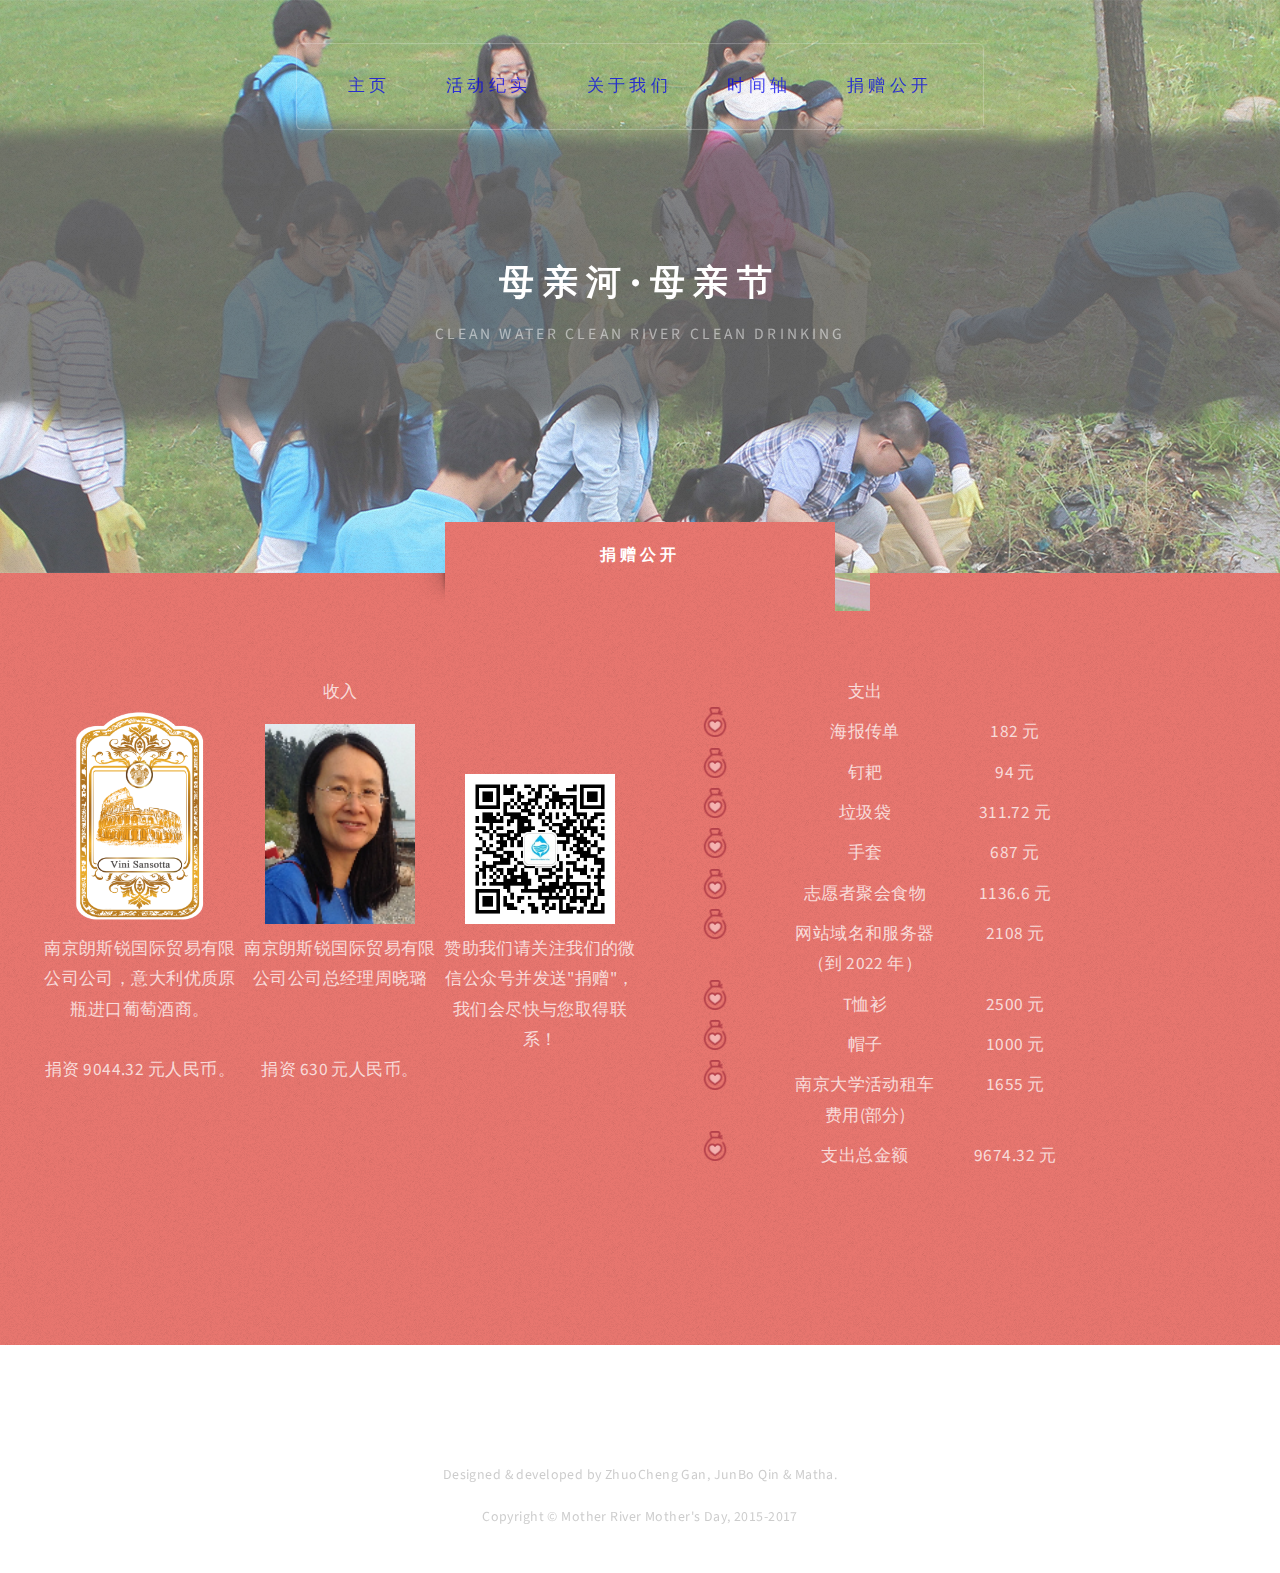
==== mrmd-web/mrmd-web/index.html @ 0742b8af "init" ====
<!DOCTYPE HTML>
<!--
	Escape Velocity 2.0 by HTML5 UP
	html5up.net | @n33co
	Free for personal and commercial use under the CCA 3.0 license (html5up.net/license)
-->
<html>
	<head>
		<title>母亲河·母亲节</title>
		<link href="img/css/logo.png" rel="icon" type="image/x-icon"/>
		<meta http-equiv="content-type" content="text/html; charset=utf-8" />
		<meta name="description" content="我们是来自南京高校的志愿者。我们致力于维护和改善周边河流、湖泊、池塘和湿地等的环境，使其美丽且健康地发展。我们计划每年在世界地球日附近（一般是周六），举行以主题为河道清理的公益活动。"/>
		<meta name="keywords" content="母亲河母亲节,长江清理,大学生志愿活动" />
		<link href="http://fonts.googleapis.com/css?family=Source+Sans+Pro:400,400italic,700,900" rel="stylesheet" />
		<!--[if lte IE 8]><script src="js/html5shiv.js"></script><link rel="stylesheet" href="css/ie8.css" /><![endif]-->
		<script src="js/jquery.min.js"></script>
		<script src="js/jquery.dropotron.js"></script>
		<script src="js/config.js"></script>
		<script src="js/skel.min.js"></script>
		<script src="js/skel-panels.min.js"></script>
		<noscript>
			<link rel="stylesheet" href="css/skel-noscript.css" />
			<link rel="stylesheet" href="css/style.css" />
			<link rel="stylesheet" href="css/style-desktop.css" />
		</noscript>
	</head>
	<body class="homepage">

		<!-- Header Wrapper -->
			<div id="header-wrapper" class="wrapper">
				<div class="container">
					<div class="row">
						<div class="12u">
						
							<!-- Header -->
								<div id="header">
									
									<!-- Logo -->
									<div id="logo">

										<h1><a href="#">母亲河·母亲节</a></h1>
										<span class="byline">Clean Water&nbsp;Clean River&nbsp;Clean Drinking</span>
									</div>
									<!-- /Logo -->
									
									<!-- Nav -->
										<nav id="nav">
											<ul>
												<li class="current_page_item"><a href="index.html">主页</a></li>
												<li>
													<span>活动纪实</span>
													<ul>
														<li><a href="2016activity.html">2016活动纪实</a></li>
														<li><a href="2017activity.html">2017活动纪实</a></li>
													</ul>
												</li>
												<li><a href="aboutus.html">关于我们</a></li>
												<li><a href="timeline.html">时间轴</a></li>
												<!--<li><a href="joinus.html" target="_blank">加入我们</a></li>-->
												<li><a href="fundus.html">捐赠公开</a></li>
											</ul>
										</nav>
									<!-- /Nav -->

								</div>
							<!-- /Header -->

						</div>
					</div>
				</div>
			</div>
		<!-- /Header Wrapper -->

		<!-- Intro Wrapper -->
			<div id="intro-wrapper" class="wrapper wrapper-style1">
				<div class="title">捐赠公开</div>
				<div class="container">
					<div class="row">
						<div class="12u">
							
							<!-- Intro -->
							<div id="fondshow">
								<table id="fondinput">
									<tr>
										<th colspan="3" class="titlele">收入</th>
									</tr>
									<tr>
										<td class="spon" ><img class="sponpic" src="img/sponsor/vinisan.png" /></td>
										<td class="spon" ><img class="sponpic" src="img/sponsor/zxl.jpg" /></td>
										<td class="spon" ><img class="sponpic" src="img/css/qrcode.jpg" /></td>
									</tr>
									<tr>
										<td>南京朗斯锐国际贸易有限公司公司，意大利优质原瓶进口葡萄酒商。</td>
										<td>南京朗斯锐国际贸易有限公司公司总经理周晓璐</td>
										<td >赞助我们请关注我们的微信公众号并发送"捐赠"，我们会尽快与您取得联系！</td>
									</tr>
									<tr>
										<td>捐资 9044.32 元人民币。</td>
										<td>捐资 630 元人民币。</td>
									</tr>
								</table>
								<table id="fondoutput">
									<tr>
										<th colspan="3" class="titleri">支出</th>
									</tr>
									<tr>
										<td><img class="line" src="img/css/fundus.png" /></td>
										<td class="text">海报传单</td>
										<td class="text">182 元</td>
									</tr>
									<tr>
										<td><img class="line" src="img/css/fundus.png" /></td>
										<td class="text">钉耙</td>
										<td class="text">94 元</td>
									</tr>
									<tr>
										<td><img class="line" src="img/css/fundus.png" /></td>
										<td class="text">垃圾袋</td>
										<td class="text">311.72 元</td>
									</tr>
									<tr>
										<td><img class="line" src="img/css/fundus.png" /></td>
										<td class="text">手套</td>
										<td class="text">687 元</td>
									</tr>
									<tr>
										<td><img class="line" src="img/css/fundus.png" /></td>
										<td class="text">志愿者聚会食物</td>
										<td class="text">1136.6 元</td>
									</tr>
									<tr>
										<td><img class="line" src="img/css/fundus.png" /></td>
										<td class="text">网站域名和服务器（到 2022 年）</td>
										<td class="text">2108 元</td>
									</tr>
									<tr>

										<td><img class="line" src="img/css/fundus.png" /></td>
										<td>T恤衫</td>
										<td>2500 元</td>
									</tr>
									<tr>

										<td><img class="line" src="img/css/fundus.png" /></td>
										<td>帽子</td>
										<td>1000 元</td>
									</tr>
									<tr>

										<td><img class="line" src="img/css/fundus.png" /></td>
										<td>南京大学活动租车费用(部分)</td>
										<td>1655 元</td>
									</tr>
									<tr>
										<td><img class="line" src="img/css/fundus.png" /></td>
										<td class="text">支出总金额</td>
										<td class="text">9674.32 元</td>
									</tr>
								</table>
							</div>
							<!-- /Intro -->
							
						</div>
					</div>
				</div>
			</div>
		<!-- /Intro Wrapper -->

							<!-- Copyright -->
								<div id="copyright">
									<span>
										<p>Designed & developed by  ZhuoCheng Gan, JunBo Qin & Matha.</p>
    									<p>Copyright © Mother River Mother's Day, 2015-2017</p>
									</span>
								</div>
							<!-- /Copyright -->
		<!-- /Footer Wrapper -->

	</body>
</html>
---- mrmd-web/mrmd-web/css/ie8.css ----
/*
	Escape Velocity 2.0 by HTML5 UP
	html5up.net | @n33co
	Free for personal and commercial use under the CCA 3.0 license (html5up.net/license)
*/

/*********************************************************************************/
/* Wrappers                                                                      */
/*********************************************************************************/

	.wrapper
	{
	}

		.wrapper .title:before,
		.wrapper .title:after
		{
			display: none;
    	}
 
/*********************************************************************************/
/* Copyright                                                                     */
/*********************************************************************************/

	#copyright
	{
		margin: 0em 0 0 0;
	}
---- mrmd-web/mrmd-web/css/skel-noscript.css ----
html,body,div,span,applet,object,iframe,h1,h2,h3,h4,h5,h6,p,blockquote,pre,a,abbr,acronym,address,big,cite,code,del,dfn,em,img,ins,kbd,q,s,samp,small,strike,strong,sub,sup,tt,var,b,u,i,center,dl,dt,dd,ol,ul,li,fieldset,form,label,legend,table,caption,tbody,tfoot,thead,tr,th,td,article,aside,canvas,details,embed,figure,figcaption,footer,header,hgroup,menu,nav,output,ruby,section,summary,time,mark,audio,video{margin:0;padding:0;border:0;font-size:100%;font:inherit;vertical-align:baseline}article,aside,details,figcaption,figure,footer,header,hgroup,menu,nav,section{display:block}body{line-height:1}ol,ul{list-style:none}blockquote,q{quotes:none}blockquote:before,blockquote:after,q:before,q:after{content:'';content:none}table{border-collapse:collapse;border-spacing:0}body{-webkit-text-size-adjust:none}*,*:before,*:after{-moz-box-sizing:border-box;-webkit-box-sizing:border-box;-o-box-sizing:border-box;-ms-box-sizing:border-box;box-sizing:border-box}.container{width:1200px;margin:0 auto}.\31 2u{width:100%}.\31 1u{width:91.6666666667%}.\31 0u{width:83.3333333333%}.\39 u{width:75%}.\38 u{width:66.6666666667%}.\37 u{width:58.3333333333%}.\36 u{width:50%}.\35 u{width:41.6666666667%}.\34 u{width:33.3333333333%}.\33 u{width:25%}.\32 u{width:16.6666666667%}.\31 u{width:8.3333333333%}.\-11u{margin-left:91.6666666667%}.\-10u{margin-left:83.3333333333%}.\-9u{margin-left:75%}.\-8u{margin-left:66.6666666667%}.\-7u{margin-left:58.3333333333%}.\-6u{margin-left:50%}.\-5u{margin-left:41.6666666667%}.\-4u{margin-left:33.3333333333%}.\-3u{margin-left:25%}.\-2u{margin-left:16.6666666667%}.\-1u{margin-left:8.3333333333%}.row>*{padding:40px 0 0 40px;float:left;-moz-box-sizing:border-box;-webkit-box-sizing:border-box;-o-box-sizing:border-box;-ms-box-sizing:border-box;box-sizing:border-box}.row+.row>*{padding-top:40px}.row{margin-left:-40px}.row:after{content:'';display:block;clear:both;height:0}.row:first-child>*{padding-top:0}.row>*{padding-top:0}.row.flush{margin-left:0}.row.flush>*{padding:0 !important}.row.half>*{padding:20px 0 0 20px}.row.half+.row.half>*{padding-top:20px}.row.half{margin-left:-20px}.row.double>*{padding:80px 0 0 80px}.row.double+.row.double>*{padding-top:80px}.row.double{margin-left:-80px}
---- mrmd-web/mrmd-web/css/style.css ----
@charset 'UTF-8';

@font-face
{
	font-family: 'FontAwesome';
	src: url('fonts/fontawesome-webfont.eot?v=3.0.1');
	src: url('fonts/fontawesome-webfont.eot?#iefix&v=3.0.1') format('embedded-opentype'),
	     url('fonts/fontawesome-webfont.woff?v=3.0.1') format('woff'),
	     url('fonts/fontawesome-webfont.ttf?v=3.0.1') format('truetype'),
	     url('fonts/fontawesome-webfont.svg#FontAwesome') format('svg');
	font-weight: normal;
	font-style: normal;
}

@font-face
{
	font-family: 'Font-Awesome-Social';
	src: url('fonts/fontawesome-social-webfont.eot');
	src: url('fonts/fontawesome-social-webfont.eot?#iefix') format('embedded-opentype'),
	     url('fonts/fontawesome-social-webfont.woff') format('woff'),
		 url('fonts/fontawesome-social-webfont.ttf') format('truetype'),
		 url('fonts/fontawesome-social-webfont.svg#Font-Awesome-More') format('svg');
	font-weight: normal;
	font-style: normal;
}

/*
	Escape Velocity 2.0 by HTML5 UP
	html5up.net | @n33co
	Free for personal and commercial use under the CCA 3.0 license (html5up.net/license)
*/

/*********************************************************************************/
/* Basic                                                                         */
/*********************************************************************************/

	*
	{
		-moz-box-sizing: border-box;
		-webkit-box-sizing: border-box;
		-o-box-sizing: border-box;
		-ms-box-sizing: border-box;
		box-sizing: border-box;
	}

	body, input, textarea, select
	{
		font-family: 'Source Sans Pro', sans-serif;
		font-weight: 400;
		color: #919499;
	}

	h1,h2,h3,h4,h5,h6
	{
		font-weight: 700;
		color: #484d55;
	}
	
	h1 a, h2 a, h3 a, h4 a, h5 a, h6 a
	{
		color: inherit;
		text-decoration: none;
	}

	a
	{
		text-decoration: underline;
		color: #717479;
		-moz-transition: color .25s ease-in-out;
		-webkit-transition: color .25s ease-in-out;
		-o-transition: color .25s ease-in-out;
		-ms-transition: color .25s ease-in-out;
		transition: color .25s ease-in-out;
	}
	
		a:hover
		{
			text-decoration: none;
		}

	strong, b
	{
		font-weight: 700;
		color: #484d55;
	}
	
	blockquote
	{
		border-left: solid 0.5em #ddd;
		padding: 1em 0 1em 2em;
		font-style: italic;
	}
	
	em, i
	{
		font-style: italic;
	}
	
	hr
	{
		border: 0;
		border-top: solid 1px #ddd;
	}
	
	sub
	{
		position: relative;
		top: 0.5em;
		font-size: 0.8em;
	}
	
	sup
	{
		position: relative;
		top: -0.5em;
		font-size: 0.8em;
	}
	
	table
	{
		width: 100%;
	}
	
		table.style1
		{
			width: 100%;
		}
		
			table.style1 tbody tr:nth-child(2n+2)
			{
				background: #f4f4f4;
			}
			
			table.style1 td
			{
				padding: 0.5em 1em 0.5em 1em;
			}
			
			table.style1 th
			{
				text-align: left;
				font-weight: 400;
				padding: 0.5em 1em 0.5em 1em;
			}
		
			table.style1 thead
			{
				background: #484d55;
				color: #fff;
			}
			
			table.style1 tfoot
			{
				background: #eee;
			}
			
			table.style1 tbody
			{
			}

	form
	{
	}
	
		form label
		{
			display: block;
			color: #484d55;
		}
	
		form input.text,
		form select,
		form textarea
		{
			-webkit-appearance: none;
			display: block;
			border: 0;
			background: #eee;
			box-shadow: inset 0px 0px 1px 0px #a0a1a7;
			border-radius: 0.35em;
			width: 100%;
			padding: 0.75em 1em 0.75em 1em;
			-moz-transition: all .25s ease-in-out;
			-webkit-transition: all .25s ease-in-out;
			-o-transition: all .25s ease-in-out;
			-ms-transition: all .25s ease-in-out;
			transition: all .25s ease-in-out;
		}

			form input.text:hover,
			form select:hover,
			form textarea:hover
			{
			}

			form input.text:focus,
			form select:focus,
			form textarea:focus
			{
				background: #f8f8f8;
			}
			
			form textarea
			{
				min-height: 12em;
			}

			form .formerize-placeholder
			{
				color: #555 !important;
				font-style: italic;
			}

			form ::-webkit-input-placeholder
			{
				color: #555 !important;
				font-style: italic;
			}

			form :-moz-placeholder
			{
				color: #555 !important;
				font-style: italic;
			}

			form ::-moz-placeholder
			{
				color: #555 !important;
				font-style: italic;
			}

			form :-ms-input-placeholder
			{
				color: #555 !important;
				font-style: italic;
			}

			form ::-moz-focus-inner
			{
				border: 0;
			}

	.nobr
	{
		white-space: nowrap;
	}

	br.clear
	{
		clear: both;
	}
	
	p, ul, ol, dl, table, blockquote, form
	{
		margin-bottom: 2em;
	}
	
	section,
	article
	{
		margin-bottom: 3em;
	}
	
	section > :last-child,
	article > :last-child
	{
		margin-bottom: 0;
	}

	section:last-child,
	article:last-child
	{
		margin-bottom: 0;
	}
	
	header.style1
	{
		text-align: center;
	}

		header.style1 h2
		{
			font-weight: 700;
		}
		
		header.style1 .byline
		{
			color: #b1b4b9;
		}

	.image
	{
		display: inline-block;
	}
	
		.image img
		{
			display: block;
			width: 100%;
		}

	.image-full
	{
		display: block;
		width: 100%;
		margin: 0 0 2em 0;
	}

	.image-left
	{
		float: left;
		margin: 0 2em 2em 0;
	}
	
	.image-centered
	{
		display: block;
		margin: 0 0 2em 0;
	}

		.image-centered img
		{
			margin: 0 auto;
			width: auto;
		}
		
	.image-featured
	{
		display: block;
		width: 100%;
		margin: 0 0 2em 0;
	}
	
	.button
	{
		display: inline-block;
		background: #444;
		text-align: center;
		text-transform: uppercase;
		font-weight: 700;
		letter-spacing: 0.25em;
		text-decoration: none;
		border-radius: 0.35em;
		border: 0;
		outline: 0;
		cursor: pointer;
		-moz-transition: all .25s ease-in-out;
		-webkit-transition: all .25s ease-in-out;
		-o-transition: all .25s ease-in-out;
		-ms-transition: all .25s ease-in-out;
		transition: all .25s ease-in-out;
	}

		.button-style1
		{
			background: #e97770 url('images/overlay.png');
			color: #fff;
		}

			.button-style1:hover
			{
				background-color: #f98780;
			}
			
			.button-style1:active
			{
				background-color: #d96760;
			}

		.button-style2
		{
			background: none;
			color: #606167;
			box-shadow: inset 0px 0px 2px 0px #a0a1a7;
		}
		
			.button-style2:hover
			{
				box-shadow: inset 0px 0px 2px 0px #606167;
			}
		
			.button-style2:active
			{
				box-shadow: inset 0px 0px 2px 0px #202127;
			}

		.button-style3
		{
			background: #2f333b url('images/overlay.png');
			color: #fff;
		}

			.button-style3:hover
			{
				background-color: #3f434b;
			}
			
			.button-style3:active
			{
				background-color: #1f232b;
			}

	ul.style1
	{
	}
	
	ul.style2
	{
	}
	
		ul.style2 li
		{
			border-top: solid 1px #eee;
			padding: 1.5em 0 0 0;
			margin: 1.5em 0 0 0;
		}
		
		ul.style2 li:first-child
		{
			border-top: 0;
			padding-top: 0;
			margin-top: 0;
		}
	
	ul.style3
	{
	}
	
		ul.style3 li
		{
			border-top: solid 1px #eee;
			padding: 0.5em 0 0 0;
			margin: 0.5em 0 0 0;
		}
		
		ul.style3 li:first-child
		{
			border-top: 0;
			padding-top: 0;
			margin-top: 0;
		}
	
	ol.style1
	{
	}
		
	.actions
	{
	}

	.feature-list
	{
	}

		.feature-list h3
		{
			color: #e97770 !important;
		}
		
			.feature-list h3:before
			{
				position: relative;
				display: inline-block;
				color: #fff;
				background: #2f333b url('images/overlay.png');
				border-radius: 1em;
				text-align: center;
			}

/*********************************************************************************/
/* Icons                                                                         */
/*********************************************************************************/

	/*
		Powered by:
		
		Font Awesome (http://fortawesome.github.com/Font-Awesome/)
		Font Awesome More (http://gregoryloucas.github.com/Font-Awesome-More/)
	*/

	.icon
	{
		text-decoration: none;
	}

		.icon:before
		{
			font-size: 1.25em;
			text-decoration: none;
			font-family: FontAwesome;
			font-weight: normal;
			font-style: normal;
			-webkit-text-rendering: optimizeLegibility;
			-moz-text-rendering: optimizeLegibility;
			-ms-text-rendering: optimizeLegibility;
			-o-text-rendering: optimizeLegibility;
			text-rendering: optimizeLegibility;
			-webkit-font-smoothing: antialiased;
			-moz-font-smoothing: antialiased;
			-ms-font-smoothing: antialiased;
			-o-font-smoothing: antialiased;
			font-smoothing: antialiased;
			-webkit-font-feature-settings: "liga" 1, "dlig" 1;
			-moz-font-feature-settings: "liga=1, dlig=1";
			-ms-font-feature-settings: "liga" 1, "dlig" 1;
			-o-font-feature-settings: "liga" 1, "dlig" 1;
			font-feature-settings: "liga" 1, "dlig" 1;
		}

		.icon-glass:before                { content: "\f000"; }
		.icon-music:before                { content: "\f001"; }
		.icon-search:before               { content: "\f002"; }
		.icon-envelope:before             { content: "\f003"; }
		.icon-heart:before                { content: "\f004"; }
		.icon-star:before                 { content: "\f005"; }
		.icon-star-empty:before           { content: "\f006"; }
		.icon-user:before                 { content: "\f007"; }
		.icon-film:before                 { content: "\f008"; }
		.icon-th-large:before             { content: "\f009"; }
		.icon-th:before                   { content: "\f00a"; }
		.icon-th-list:before              { content: "\f00b"; }
		.icon-ok:before                   { content: "\f00c"; }
		.icon-remove:before               { content: "\f00d"; }
		.icon-zoom-in:before              { content: "\f00e"; }

		.icon-zoom-out:before             { content: "\f010"; }
		.icon-off:before                  { content: "\f011"; }
		.icon-signal:before               { content: "\f012"; }
		.icon-cog:before                  { content: "\f013"; }
		.icon-trash:before                { content: "\f014"; }
		.icon-home:before                 { content: "\f015"; }
		.icon-file:before                 { content: "\f016"; }
		.icon-time:before                 { content: "\f017"; }
		.icon-road:before                 { content: "\f018"; }
		.icon-download-alt:before         { content: "\f019"; }
		.icon-download:before             { content: "\f01a"; }
		.icon-upload:before               { content: "\f01b"; }
		.icon-inbox:before                { content: "\f01c"; }
		.icon-play-circle:before          { content: "\f01d"; }
		.icon-repeat:before               { content: "\f01e"; }

		/* \f020 doesn't work in Safari. all shifted one down */
		.icon-refresh:before              { content: "\f021"; }
		.icon-list-alt:before             { content: "\f022"; }
		.icon-lock:before                 { content: "\f023"; }
		.icon-flag:before                 { content: "\f024"; }
		.icon-headphones:before           { content: "\f025"; }
		.icon-volume-off:before           { content: "\f026"; }
		.icon-volume-down:before          { content: "\f027"; }
		.icon-volume-up:before            { content: "\f028"; }
		.icon-qrcode:before               { content: "\f029"; }
		.icon-barcode:before              { content: "\f02a"; }
		.icon-tag:before                  { content: "\f02b"; }
		.icon-tags:before                 { content: "\f02c"; }
		.icon-book:before                 { content: "\f02d"; }
		.icon-bookmark:before             { content: "\f02e"; }
		.icon-print:before                { content: "\f02f"; }

		.icon-camera:before               { content: "\f030"; }
		.icon-font:before                 { content: "\f031"; }
		.icon-bold:before                 { content: "\f032"; }
		.icon-italic:before               { content: "\f033"; }
		.icon-text-height:before          { content: "\f034"; }
		.icon-text-width:before           { content: "\f035"; }
		.icon-align-left:before           { content: "\f036"; }
		.icon-align-center:before         { content: "\f037"; }
		.icon-align-right:before          { content: "\f038"; }
		.icon-align-justify:before        { content: "\f039"; }
		.icon-list:before                 { content: "\f03a"; }
		.icon-indent-left:before          { content: "\f03b"; }
		.icon-indent-right:before         { content: "\f03c"; }
		.icon-facetime-video:before       { content: "\f03d"; }
		.icon-picture:before              { content: "\f03e"; }

		.icon-pencil:before               { content: "\f040"; }
		.icon-map-marker:before           { content: "\f041"; }
		.icon-adjust:before               { content: "\f042"; }
		.icon-tint:before                 { content: "\f043"; }
		.icon-edit:before                 { content: "\f044"; padding-top: 1px; padding-left: 1px; }
		.icon-share:before                { content: "\f045"; }
		.icon-check:before                { content: "\f046"; }
		.icon-move:before                 { content: "\f047"; }
		.icon-step-backward:before        { content: "\f048"; }
		.icon-fast-backward:before        { content: "\f049"; }
		.icon-backward:before             { content: "\f04a"; }
		.icon-play:before                 { content: "\f04b"; }
		.icon-pause:before                { content: "\f04c"; }
		.icon-stop:before                 { content: "\f04d"; }
		.icon-forward:before              { content: "\f04e"; }

		.icon-fast-forward:before         { content: "\f050"; }
		.icon-step-forward:before         { content: "\f051"; }
		.icon-eject:before                { content: "\f052"; }
		.icon-chevron-left:before         { content: "\f053"; }
		.icon-chevron-right:before        { content: "\f054"; }
		.icon-plus-sign:before            { content: "\f055"; }
		.icon-minus-sign:before           { content: "\f056"; }
		.icon-remove-sign:before          { content: "\f057"; }
		.icon-ok-sign:before              { content: "\f058"; }
		.icon-question-sign:before        { content: "\f059"; }
		.icon-info-sign:before            { content: "\f05a"; }
		.icon-screenshot:before           { content: "\f05b"; }
		.icon-remove-circle:before        { content: "\f05c"; }
		.icon-ok-circle:before            { content: "\f05d"; }
		.icon-ban-circle:before           { content: "\f05e"; }

		.icon-arrow-left:before           { content: "\f060"; }
		.icon-arrow-right:before          { content: "\f061"; }
		.icon-arrow-up:before             { content: "\f062"; }
		.icon-arrow-down:before           { content: "\f063"; }
		.icon-share-alt:before            { content: "\f064"; }
		.icon-resize-full:before          { content: "\f065"; }
		.icon-resize-small:before         { content: "\f066"; }
		.icon-plus:before                 { content: "\f067"; }
		.icon-minus:before                { content: "\f068"; }
		.icon-asterisk:before             { content: "\f069"; }
		.icon-exclamation-sign:before     { content: "\f06a"; }
		.icon-gift:before                 { content: "\f06b"; }
		.icon-leaf:before                 { content: "\f06c"; }
		.icon-fire:before                 { content: "\f06d"; }
		.icon-eye-open:before             { content: "\f06e"; }

		.icon-eye-close:before            { content: "\f070"; }
		.icon-warning-sign:before         { content: "\f071"; }
		.icon-plane:before                { content: "\f072"; }
		.icon-calendar:before             { content: "\f073"; }
		.icon-random:before               { content: "\f074"; }
		.icon-comment:before              { content: "\f075"; }
		.icon-magnet:before               { content: "\f076"; }
		.icon-chevron-up:before           { content: "\f077"; }
		.icon-chevron-down:before         { content: "\f078"; }
		.icon-retweet:before              { content: "\f079"; }
		.icon-shopping-cart:before        { content: "\f07a"; }
		.icon-folder-close:before         { content: "\f07b"; }
		.icon-folder-open:before          { content: "\f07c"; }
		.icon-resize-vertical:before      { content: "\f07d"; }
		.icon-resize-horizontal:before    { content: "\f07e"; }

		.icon-bar-chart:before            { content: "\f080"; }
		.icon-twitter-sign:before         { content: "\f081"; }
		.icon-facebook-sign:before        { content: "\f082"; }
		.icon-camera-retro:before         { content: "\f083"; }
		.icon-key:before                  { content: "\f084"; }
		.icon-cogs:before                 { content: "\f085"; }
		.icon-comments:before             { content: "\f086"; }
		.icon-thumbs-up:before            { content: "\f087"; }
		.icon-thumbs-down:before          { content: "\f088"; }
		.icon-star-half:before            { content: "\f089"; }
		.icon-heart-empty:before          { content: "\f08a"; }
		.icon-signout:before              { content: "\f08b"; }
		.icon-linkedin-sign:before        { content: "\f08c"; }
		.icon-pushpin:before              { content: "\f08d"; }
		.icon-external-link:before        { content: "\f08e"; }

		.icon-signin:before               { content: "\f090"; }
		.icon-trophy:before               { content: "\f091"; }
		.icon-github-sign:before          { content: "\f092"; }
		.icon-upload-alt:before           { content: "\f093"; }
		.icon-lemon:before                { content: "\f094"; }
		.icon-phone:before                { content: "\f095"; }
		.icon-check-empty:before          { content: "\f096"; }
		.icon-bookmark-empty:before       { content: "\f097"; }
		.icon-phone-sign:before           { content: "\f098"; }
		.icon-twitter:before              { content: "\f099"; padding-left: 2px; }
		.icon-facebook:before             { content: "\f09a"; padding-left: 6px; }
		.icon-github:before               { content: "\f09b"; }
		.icon-unlock:before               { content: "\f09c"; }
		.icon-credit-card:before          { content: "\f09d"; }
		.icon-rss:before                  { content: "\f09e"; }

		.icon-hdd:before                  { content: "\f0a0"; }
		.icon-bullhorn:before             { content: "\f0a1"; }
		.icon-bell:before                 { content: "\f0a2"; }
		.icon-certificate:before          { content: "\f0a3"; }
		.icon-hand-right:before           { content: "\f0a4"; }
		.icon-hand-left:before            { content: "\f0a5"; }
		.icon-hand-up:before              { content: "\f0a6"; }
		.icon-hand-down:before            { content: "\f0a7"; }
		.icon-circle-arrow-left:before    { content: "\f0a8"; }
		.icon-circle-arrow-right:before   { content: "\f0a9"; }
		.icon-circle-arrow-up:before      { content: "\f0aa"; }
		.icon-circle-arrow-down:before    { content: "\f0ab"; }
		.icon-globe:before                { content: "\f0ac"; }
		.icon-wrench:before               { content: "\f0ad"; }
		.icon-tasks:before                { content: "\f0ae"; }

		.icon-filter:before               { content: "\f0b0"; }
		.icon-briefcase:before            { content: "\f0b1"; }
		.icon-fullscreen:before           { content: "\f0b2"; }

		.icon-group:before                { content: "\f0c0"; }
		.icon-link:before                 { content: "\f0c1"; }
		.icon-cloud:before                { content: "\f0c2"; }
		.icon-beaker:before               { content: "\f0c3"; }
		.icon-cut:before                  { content: "\f0c4"; }
		.icon-copy:before                 { content: "\f0c5"; }
		.icon-paper-clip:before           { content: "\f0c6"; }
		.icon-save:before                 { content: "\f0c7"; }
		.icon-sign-blank:before           { content: "\f0c8"; }
		.icon-reorder:before              { content: "\f0c9"; }
		.icon-list-ul:before              { content: "\f0ca"; }
		.icon-list-ol:before              { content: "\f0cb"; }
		.icon-strikethrough:before        { content: "\f0cc"; }
		.icon-underline:before            { content: "\f0cd"; }
		.icon-table:before                { content: "\f0ce"; }

		.icon-magic:before                { content: "\f0d0"; }
		.icon-truck:before                { content: "\f0d1"; }
		.icon-pinterest:before            { content: "\f0d2"; }
		.icon-pinterest-sign:before       { content: "\f0d3"; }
		.icon-google-plus-sign:before     { content: "\f0d4"; }
		.icon-google-plus:before          { content: "\f0d5"; }
		.icon-money:before                { content: "\f0d6"; }
		.icon-caret-down:before           { content: "\f0d7"; }
		.icon-caret-up:before             { content: "\f0d8"; }
		.icon-caret-left:before           { content: "\f0d9"; }
		.icon-caret-right:before          { content: "\f0da"; }
		.icon-columns:before              { content: "\f0db"; }
		.icon-sort:before                 { content: "\f0dc"; }
		.icon-sort-down:before            { content: "\f0dd"; }
		.icon-sort-up:before              { content: "\f0de"; }

		.icon-envelope-alt:before         { content: "\f0e0"; }
		.icon-linkedin:before             { content: "\f0e1"; }
		.icon-undo:before                 { content: "\f0e2"; }
		.icon-legal:before                { content: "\f0e3"; }
		.icon-dashboard:before            { content: "\f0e4"; }
		.icon-comment-alt:before          { content: "\f0e5"; }
		.icon-comments-alt:before         { content: "\f0e6"; }
		.icon-bolt:before                 { content: "\f0e7"; }
		.icon-sitemap:before              { content: "\f0e8"; }
		.icon-umbrella:before             { content: "\f0e9"; }
		.icon-paste:before                { content: "\f0ea"; }
		.icon-lightbulb:before            { content: "\f0eb"; }
		.icon-exchange:before             { content: "\f0ec"; }
		.icon-cloud-download:before       { content: "\f0ed"; }
		.icon-cloud-upload:before         { content: "\f0ee"; }

		.icon-user-md:before              { content: "\f0f0"; }
		.icon-stethoscope:before          { content: "\f0f1"; }
		.icon-suitcase:before             { content: "\f0f2"; }
		.icon-bell-alt:before             { content: "\f0f3"; }
		.icon-coffee:before               { content: "\f0f4"; }
		.icon-food:before                 { content: "\f0f5"; }
		.icon-file-alt:before             { content: "\f0f6"; }
		.icon-building:before             { content: "\f0f7"; }
		.icon-hospital:before             { content: "\f0f8"; }
		.icon-ambulance:before            { content: "\f0f9"; }
		.icon-medkit:before               { content: "\f0fa"; }
		.icon-fighter-jet:before          { content: "\f0fb"; }
		.icon-beer:before                 { content: "\f0fc"; }
		.icon-h-sign:before               { content: "\f0fd"; }
		.icon-plus-sign-alt:before        { content: "\f0fe"; }

		.icon-double-angle-left:before    { content: "\f100"; }
		.icon-double-angle-right:before   { content: "\f101"; }
		.icon-double-angle-up:before      { content: "\f102"; }
		.icon-double-angle-down:before    { content: "\f103"; }
		.icon-angle-left:before           { content: "\f104"; }
		.icon-angle-right:before          { content: "\f105"; }
		.icon-angle-up:before             { content: "\f106"; }
		.icon-angle-down:before           { content: "\f107"; }
		.icon-desktop:before              { content: "\f108"; }
		.icon-laptop:before               { content: "\f109"; }
		.icon-tablet:before               { content: "\f10a"; }
		.icon-mobile-phone:before         { content: "\f10b"; }
		.icon-circle-blank:before         { content: "\f10c"; }
		.icon-quote-left:before           { content: "\f10d"; }
		.icon-quote-right:before          { content: "\f10e"; }

		.icon-spinner:before              { content: "\f110"; }
		.icon-circle:before               { content: "\f111"; }
		.icon-reply:before                { content: "\f112"; }
		.icon-github-alt:before           { content: "\f113"; }
		.icon-folder-close-alt:before     { content: "\f114"; }
		.icon-folder-open-alt:before      { content: "\f115"; }

		.icon-blogger-sign:before,.icon-blogger:before,.icon-delicious:before,.icon-dribbble-sign:before,.icon-dribbble:before,.icon-dropbox:before,.icon-drupal:before,.icon-evernote-sign:before,.icon-evernote:before,.icon-flickr-sign:before,.icon-flickr:before,.icon-forrst-sign:before,.icon-forrst:before,.icon-foursquare-sign:before,.icon-foursquare:before,.icon-git-fork:before,.icon-hacker-news:before,.icon-instagram:before,.icon-lastfm-sign:before,.icon-lastfm:before,.icon-paypal:before,.icon-picasa-sign:before,.icon-picasa:before,.icon-reddit:before,.icon-share-this-sign:before,.icon-share-this:before,.icon-skype:before,.icon-soundcloud:before,.icon-spotify:before,.icon-stack-overflow:before,.icon-tumblr-sign:before,.icon-tumblr:before,.icon-vimeo-sign:before,.icon-vimeo:before,.icon-wordpress-sign:before,.icon-wordpress:before,.icon-yelp-sign:before,.icon-yelp:before,.icon-youtube-sign:before,.icon-youtube:before              {font-family:'Font-Awesome-Social'; }

		.icon-dropbox:before              { content: "\f300"; }
		.icon-drupal:before               { content: "\f301"; }
		.icon-git-fork:before             { content: "\f302"; }
		.icon-instagram:before            { content: "\f303"; }
		.icon-share-this-sign:before      { content: "\f304"; }
		.icon-share-this:before           { content: "\f305"; }
		.icon-foursquare-sign:before      { content: "\f306"; }
		.icon-foursquare:before           { content: "\f307"; }
		.icon-hacker-news:before          { content: "\f308"; }
		.icon-skype:before                { content: "\f309"; }
		.icon-spotify:before              { content: "\f30a"; }
		.icon-soundcloud:before           { content: "\f30b"; }
		.icon-paypal:before               { content: "\f30c"; }
		.icon-youtube-sign:before         { content: "\f30d"; }
		.icon-youtube:before              { content: "\f30e"; }
		.icon-reddit:before               { content: "\f30f"; }
		.icon-blogger-sign:before         { content: "\f310"; }
		.icon-blogger:before              { content: "\f311"; }
		.icon-dribbble-sign:before        { content: "\f312"; }
		.icon-dribbble:before             { content: "\f313"; }
		.icon-evernote-sign:before        { content: "\f314"; }
		.icon-evernote:before             { content: "\f315"; }
		.icon-flickr-sign:before          { content: "\f316"; }
		.icon-flickr:before               { content: "\f317"; }
		.icon-forrst-sign:before          { content: "\f318"; }
		.icon-forrst:before               { content: "\f319"; }
		.icon-delicious:before            { content: "\f31a"; }
		.icon-lastfm-sign:before          { content: "\f31b"; }
		.icon-lastfm:before               { content: "\f31c"; }
		.icon-picasa-sign:before          { content: "\f31d"; }
		.icon-picasa:before               { content: "\f31e"; }
		.icon-stack-overflow:before       { content: "\f320"; }
		.icon-tumblr-sign:before          { content: "\f321"; }
		.icon-tumblr:before               { content: "\f322"; }
		.icon-vimeo-sign:before           { content: "\f323"; }
		.icon-vimeo:before                { content: "\f324"; }
		.icon-wordpress-sign:before       { content: "\f325"; }
		.icon-wordpress:before            { content: "\f326"; }
		.icon-yelp-sign:before            { content: "\f327"; }
		.icon-yelp:before                 { content: "\f328"; }

/*********************************************************************************/
/* Wrappers                                                                      */
/*********************************************************************************/

	.wrapper
	{
		position: relative;
	}

		.wrapper .title
		{
			position: absolute;
			top: 0;
			left: 50%;
			text-align: center;
			text-transform: uppercase;
			display: block;
			font-weight: 700;
			letter-spacing: 0.25em;
		}
		
		.wrapper .title:before
		{
			content: '';
			position: absolute;
			bottom: -38px;
			left: -35px;
			width: 35px;
			height: 38px;
			background: url('images/shadow.png');
		}
		
		.wrapper .title:after
		{
			content: '';
			position: absolute;
			bottom: -38px;
			right: -35px;
			width: 35px;
			height: 38px;
			background: url('../img/css/baaack.jpg');
			-moz-transform: scaleX(-1);
			-webkit-transform: scaleX(-1);
			-o-transform: scaleX(-1);
			-ms-transform: scaleX(-1);
			transform: scaleX(-1);
    	}

	#header-wrapper
	{
		background: url('../img/css/baaack.jpg') center center;
		background-size: cover;
	}
	
		#header-wrapper:before
		{
			content: '';
			position: absolute;
			top: 0;
			left: 0;
			width: 100%;
			height: 100%;
			background: url('images/overlay.png');
		}
	
	#footer-wrapper
	{
		background: #282b34 url('images/overlay.png');
		color: #eee;
		color: rgba(255,255,255,0.5);
	}

		#footer-wrapper h1,
		#footer-wrapper h2,
		#footer-wrapper h3,
		#footer-wrapper h4,
		#footer-wrapper h5,
		#footer-wrapper h6,
		#footer-wrapper strong,
		#footer-wrapper b,
		#footer-wrapper a
		{
			color: #fff;
		}

		#footer-wrapper hr
		{
			border-top-color: #333;
			border-top-color: rgba(255,255,255,0.05);
		}

		#footer-wrapper form
		{
		}

			#footer-wrapper form input.text,
			#footer-wrapper form select,
			#footer-wrapper form textarea
			{
				background: #ccc;
				box-shadow: none;
			}

			#footer-wrapper form input.text:focus,
			#footer-wrapper form select:focus,
			#footer-wrapper form textarea:focus
			{
				background: #fff;
			}

		#footer-wrapper .button-style2
		{
			color: #aaa;
			box-shadow: inset 0px 0px 2px 0px rgba(255,255,255,0.5);
		}

			#footer-wrapper .button-style2:hover
			{
				color: #ccc;
				box-shadow: inset 0px 0px 2px 0px rgba(255,255,255,0.65);
			}

			#footer-wrapper .button-style2:active
			{
				box-shadow: inset 0px 0px 2px 0px rgba(255,255,255,0.75);
			}

		#footer-wrapper .title
		{
			background: #282b34 url('images/overlay.png');
			color: #eee;
		}
		
		#footer-wrapper header.style1
		{
		}
		
			#footer-wrapper header.style1 h2
			{
				color: #fff;
			}
	
			#footer-wrapper header.style1 .byline
			{
				color: inherit;
			}

		#footer-wrapper .feature-list
		{
		}
		
			#footer-wrapper .feature-list .row
			{
				border-top-color: #333;
				border-top-color: rgba(255,255,255,0.05);
			}

			#footer-wrapper .feature-list h3
			{
			}
			
				#footer-wrapper .feature-list h3:before
				{
					background: #3d4249 url('images/overlay.png');
				}
	
	.wrapper-style1
	{
		background: #e97770 url('images/overlay.png');
		color: #eee;
		color: rgba(255,255,255,0.75);
	}
	
		.wrapper-style1 .title
		{
			background: #e97770 url('images/overlay.png');
			color: #fff;
		}
	
		.wrapper-style1 h1,
		.wrapper-style1 h2,
		.wrapper-style1 h3,
		.wrapper-style1 h4,
		.wrapper-style1 h5,
		.wrapper-style1 h6,
		.wrapper-style1 strong,
		.wrapper-style1 b,
		.wrapper-style1 a
		{
			color: #fff;
		}
	
	.wrapper-style2
	{
		background: #fff;
	}
	
		.wrapper-style2 .title
		{
			background: #fff;
			color: #484d55;
		}
	
	.wrapper-style3
	{
		background: #f3f3f3 url('images/overlay.png');
	}
	
		.wrapper-style3 .title
		{
			background: #f3f3f3 url('images/overlay.png');
			color: #484d55;
		}
		
		.wrapper-style3 .image
		{
			border: solid 10px #fff;
		}
		
/*********************************************************************************/
/* Logo                                                                          */
/*********************************************************************************/

	#logo
	{
	}
	
		#logo h1
		{
			font-weight: 900;
			text-transform: uppercase;
			color: #fff;
		}
		
		#logo .byline
		{
			color: #eee;
			color: rgba(255,255,255,0.5);
			text-transform: uppercase;
		}

/*********************************************************************************/
/* Intro                                                                         */
/*********************************************************************************/

	#intro
	{
	}
	
		#intro .style1
		{
		}	
		
		#intro .style2
		{
			font-weight: 700;
			color: #fff;
			border-radius: 0.35em;
			box-shadow: inset 0px 0px 1px 1px rgba(255,255,255,0.25);
		}
		
			#intro .style2 a
			{
				color: inherit;
				text-decoration: none;
			}
		
		#intro .style3
		{
		}
		


/*********************************************************************************/
/* table                                                                         */
/*********************************************************************************/

#fondshow {
	text-align: center;
}
#fondinput{
	width:600px;
	display: inline;
	float:left;
}
#fondoutput{
	width:450px;
}
.sponpic{
	width:150px;
}
.line{
	height:30px;
}
#fondshow table td{
	text-align: center;
}
.spon{
	width:200px;
}
.text{
	width:150px;
	height:30px;
}
/*********************************************************************************/
/* Copyright                                                                     */
/*********************************************************************************/
			
	#copyright
	{
		text-align: center;
	}
	
		#copyright span
		{
			display: inline-block;
			border-radius: 0.35em;
			box-shadow: inset 0px 0px 1px 1px rgba(255,255,255,0.05);
			color: #333333;
			color: rgba(51,51,51,0.25);
		}
		
			#copyright span a
			{
				color: inherit;
			}
			
				#copyright span a:hover
				{
					color: #333333;
				}
---- mrmd-web/mrmd-web/css/style-desktop.css ----
/*
	Escape Velocity 2.0 by HTML5 UP
	html5up.net | @n33co
	Free for personal and commercial use under the CCA 3.0 license (html5up.net/license)
*/

/*********************************************************************************/
/* Basic                                                                         */
/*********************************************************************************/

	body, input, select, textarea
	{
		font-size: 13pt;
		line-height: 1.75em;
		letter-spacing: 0.025em;
	}

	body
	{
		min-width: 1200px;
	}

	hr
	{
		margin: 2em 0 2em 0;
	}

	section,
	article
	{
		margin: 0 0 4em 0;
	}

	header.style1
	{
		padding: 3em 0 3em 0;
	}

		header.style1 h2
		{
			font-size: 2em;
			letter-spacing: 0.075em;
			line-height: 1.5em;
		}
		
		header.style1 .byline
		{
			display: block;
			margin: 1.15em 0 0 0;
			font-size: 1.3em;
			letter-spacing: 0.075em;
			line-height: 1.5em;
		}

	form
	{
	}
	
		form label
		{
			margin: 0.25em 0 0.25em 0;
		}

	.button
	{
		padding: 0 2.25em 0 2.25em;
		font-size: 0.9em;
		min-width: 12em;
		height: 4em;
		line-height: 4em;
	}
	
		.button-big
		{
			font-size: 1em;
			min-width: 14em;
		}

	.actions
	{
		margin: 3em 0 0 0;
	}
	
		form .actions
		{
			margin-top: 1em;
		}
	
		.actions li
		{
			display: inline-block;
			margin: 0 0.75em 0 0.75em;
		}
		
		.actions li:first-child
		{
			margin-left: 0;
		}
		
		.actions li:last-child
		{
			margin-right: 0;
		}
		
		.actions-centered
		{
			text-align: center;
		}
		
	.feature-list
	{
	}

		.feature-list section
		{
			padding: 2em 0 2em 0;
		}

		.feature-list .row
		{
			border-top: solid 1px #eee;
		}
	
			.feature-list .row:first-child
			{
				border-top: 0;
			}
			
				.feature-list .row:first-child section
				{
					padding-top: 0;
				}
			
			.feature-list .row:last-child
			{
			}

				.feature-list .row:last-child section
				{
					padding-bottom: 0;
				}

		.feature-list h3
		{
			margin: 0 0 0.75em 0;
			font-size: 1.15em;
			letter-spacing: 0.05em;
			margin-top: -0.35em;
		}

			.feature-list h3:before
			{
				width: 64px;
				height: 64px;
				line-height: 64px;
				margin-right: 0.75em;
				font-size: 32px;
				top: 0.2em;
			}
	
		.feature-list p
		{
			margin: 0 0 0 5em;
		}
		
		.feature-list-small
		{
		}
		
			.feature-list-small h3
			{
			}
		
				.feature-list-small h3:before
				{
					font-size: 24px;
					line-height: 45px;
					width: 45px;
					height: 45px;
					margin-right: 1em;
				}
				
			.feature-list-small p
			{
				margin: 0 0 0 4em;
			}

	.is
	{
	}
	
		.is header
		{
			margin: 0 0 1.5em 0;
		}

			.is header.style1
			{
				position: relative;
				margin: -0.5em 0 0 0;
				padding-top: 0;
			}

		.is h2
		{
			margin: 0 0 0.75em 0;
			font-size: 1.15em;
			letter-spacing: 0.05em;
		}

		.is h3
		{
			margin: 0 0 0.5em 0;
			font-size: 1em;
			font-weight: 600;
			letter-spacing: 0.05em;
		}

	.is-pair-one
	{
		padding-right: 1.5em;
	}

	.is-pair-two
	{
		padding-left: 1.5em;
	}
	
	.is-triple-one
	{
		padding-right: 1.5em;
	}
	
	.is-triple-two
	{
		padding-left: 0.75em;
		padding-right: 0.75em;
	}
	
	.is-triple-three
	{
		padding-left: 1.5em;
	}

	.is-post-excerpt
	{
	}
	
		.is-post-excerpt .image-left
		{
			position: relative;
			top: 0.5em;
			width: 5em;
		}
		
		.is-post-excerpt h3,
		.is-post-excerpt p
		{
			margin-left: 7em;
		}
		
/*********************************************************************************/
/* Wrappers                                                                      */
/*********************************************************************************/

	.wrapper
	{
		padding: 6em 0 9em 0;
	}

		.wrapper .title
		{
			font-size: 0.9em;
			width: 25em;
			height: 3.25em;
			top: -3.25em;
			line-height: 3.25em;
			margin-bottom: -3.25em;
			margin-left: -12.5em;
			padding-top: 0.5em;
		}

	#header-wrapper
	{
		padding: 0;
		height: 400px;
	}

		.homepage #header-wrapper
		{
			height: 573px;
		}

	#intro-wrapper
	{
		padding-bottom: 8em;
	}

/*********************************************************************************/
/* Header                                                                        */
/*********************************************************************************/

	#header
	{
		position: relative;
		height: 400px;
	}

		.homepage #header
		{
			height: 573px;
		}

/*********************************************************************************/
/* Logo                                                                          */
/*********************************************************************************/

	#logo
	{
		position: absolute;
		height: 5em;
		top: 50%;
		left: 0;
		width: 100%;
		text-align: center;
		margin-top: -0.5em;
	}

		.homepage #logo
		{
			margin-top: -1em;
		}

		#logo h1
		{
			font-size: 2em;
			letter-spacing: 0.25em;
		}
		
		#logo .byline
		{
			margin: 1.25em 0 0 0;
			display: block;
			letter-spacing: 0.2em;
			font-size: 0.9em;
		}

/*********************************************************************************/
/* Nav                                                                           */
/*********************************************************************************/

	#nav
	{
		position: absolute;
		display: block;
		top: 2.5em;
		left: 0;
		width: 100%;
		text-align: center;
	}

		#nav > ul > li > ul
		{
			display: none;
		}

		#nav > ul
		{
			display: inline-block;
			border-radius: 0.35em;
			box-shadow: inset 0px 0px 1px 1px rgba(255,255,255,0.25);
			padding: 0 1.5em 0 1.5em;
		}

		#nav > ul > li
		{
			display: inline-block;
			text-align: center;
			padding: 0 1.5em 0 1.5em;
		}
		
			#nav > ul > li > a,
			#nav > ul > li > span
			{
				display: block;
				color: #eee;
				color: rgba(0,0,233,0.75);
				text-transform: uppercase;
				text-decoration: none;
				font-size: 1.0em;
				letter-spacing: 0.25em;
				height: 5em;
				line-height: 5em;
				-moz-transition: all .25s ease-in-out;
				-webkit-transition: all .25s ease-in-out;
				-o-transition: all .25s ease-in-out;
				-ms-transition: all .25s ease-in-out;
				transition: all .25s ease-in-out;
				outline: 0;
			}
			
			#nav > ul > li:hover > a,
			#nav > ul > li.active > a,
			#nav > ul > li.active > span
			{
				color: #fff;
			}

	.dropotron
	{
		background: #222835 url('images/overlay.png');
		background-color: rgba(44,50,63,0.925);
		padding: 1.25em 1em 1.25em 1em;
		border-radius: 0.35em;
		box-shadow: inset 0px 0px 1px 1px rgba(255,255,255,0.25);
		min-width: 12em;
		text-align: left;
	}
	
		.dropotron-level-0
		{
			margin-top: -1px;
			border-top-left-radius: 0;
			border-top-right-radius: 0;
		}
	
		.dropotron a,
		.dropotron span
		{
			display: block;
			color: #eee;
			color: rgba(255,255,255,0.75);
			text-transform: uppercase;
			text-decoration: none;
			font-size: 0.7em;
			letter-spacing: 0.25em;
			border-top: solid 1px rgba(255,255,255,0.15);
			line-height: 3em;
			-moz-transition: all .25s ease-in-out;
			-webkit-transition: all .25s ease-in-out;
			-o-transition: all .25s ease-in-out;
			-ms-transition: all .25s ease-in-out;
			transition: all .25s ease-in-out;
		}
		
		.dropotron li:first-child a,
		.dropotron li:first-child span
		{
			border-top: 0;
		}
		
		.dropotron li:hover > a,
		.dropotron li:hover > span
		{
			color: #fff;
		}

/*********************************************************************************/
/* Intro                                                                         */
/*********************************************************************************/

	#intro
	{
		text-align: center;
	}

		#intro .style1
		{
			font-size: 1.5em;
			letter-spacing: 0.075em;
		}	
		
		#intro .style2
		{
			font-size: 2.75em;
			letter-spacing: 0.075em;
			line-height: 1.35em;
			padding: 1em 0 1em 0;
			margin-bottom: 1em;
		}
		
		#intro .style3
		{
			font-size: 1.1em;
			width: 48em;
			margin: 0 auto;
		}

/*********************************************************************************/
/* Features                                                                      */
/*********************************************************************************/

	#features
	{
		padding: 0 6em 0 6em;
	}

		#features header.style1
		{
			padding-bottom: 5em;
		}
		
		#features .actions
		{
			margin-top: 5em;
		}

/*********************************************************************************/
/* Highlights                                                                    */
/*********************************************************************************/

	#highlights
	{
	}

		#highlights .highlight
		{
		}

			#highlights .highlight h3
			{
				margin: 0 0 0.75em 0;
				font-size: 1.15em;
				letter-spacing: 0.05em;
			}

		#highlights .highlight-one
		{
			padding-right: 2em;
		}
		
		#highlights .highlight-two
		{
			padding: 0 1em 0 1em;
		}
		
		#highlights .highlight-three
		{
			padding-left: 2em;
		}

/*********************************************************************************/
/* Main                                                                          */
/*********************************************************************************/

	#main
	{
		margin: 1em 0 1em 0;
	}

		.homepage #main
		{
			margin: 0;
		}

/*********************************************************************************/
/* Content                                                                       */
/*********************************************************************************/

	#content
	{
	}

/*********************************************************************************/
/* Sidebar                                                                       */
/*********************************************************************************/

	#sidebar
	{
	}

		.left-sidebar #sidebar
		{
			padding-right: 3em;
		}

		.right-sidebar #sidebar
		{
			padding-left: 3em;
		}

/*********************************************************************************/
/* Footer                                                                        */
/*********************************************************************************/

	#footer
	{
	}

		#footer header.style1
		{
			padding-bottom: 0;
		}

		#footer hr
		{
			margin: 6em 0 6em 0;
		}

		#footer .footer-one
		{
			padding-right: 1.5em;
		}
		
		#footer .footer-two
		{
			padding-left: 1.5em;
		}

/*********************************************************************************/
/* Copyright                                                                     */
/*********************************************************************************/

	#copyright
	{
		margin: 6em 0 0 0;
	}
	
		#copyright span
		{
			padding: 1.5em 4em 1.5em 4em;
			line-height: 1em;
			font-size: 0.8em;
		}
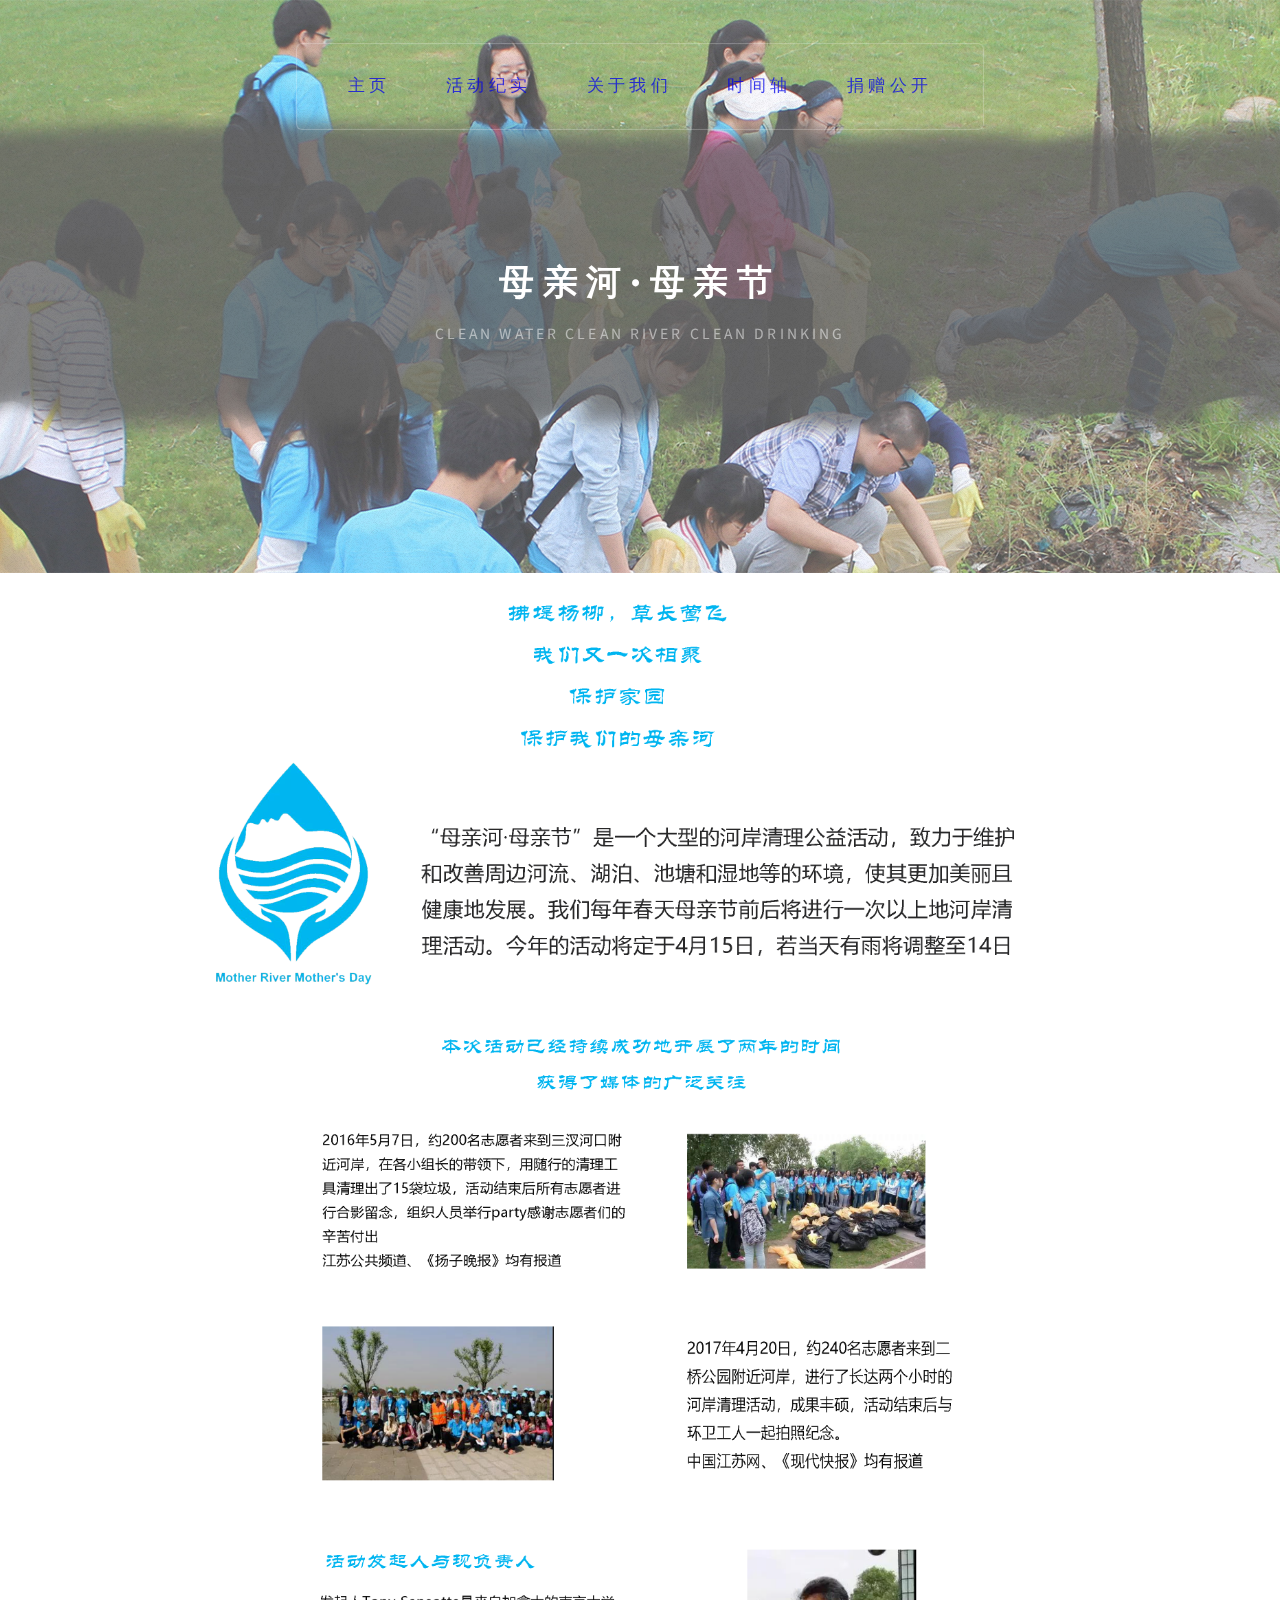
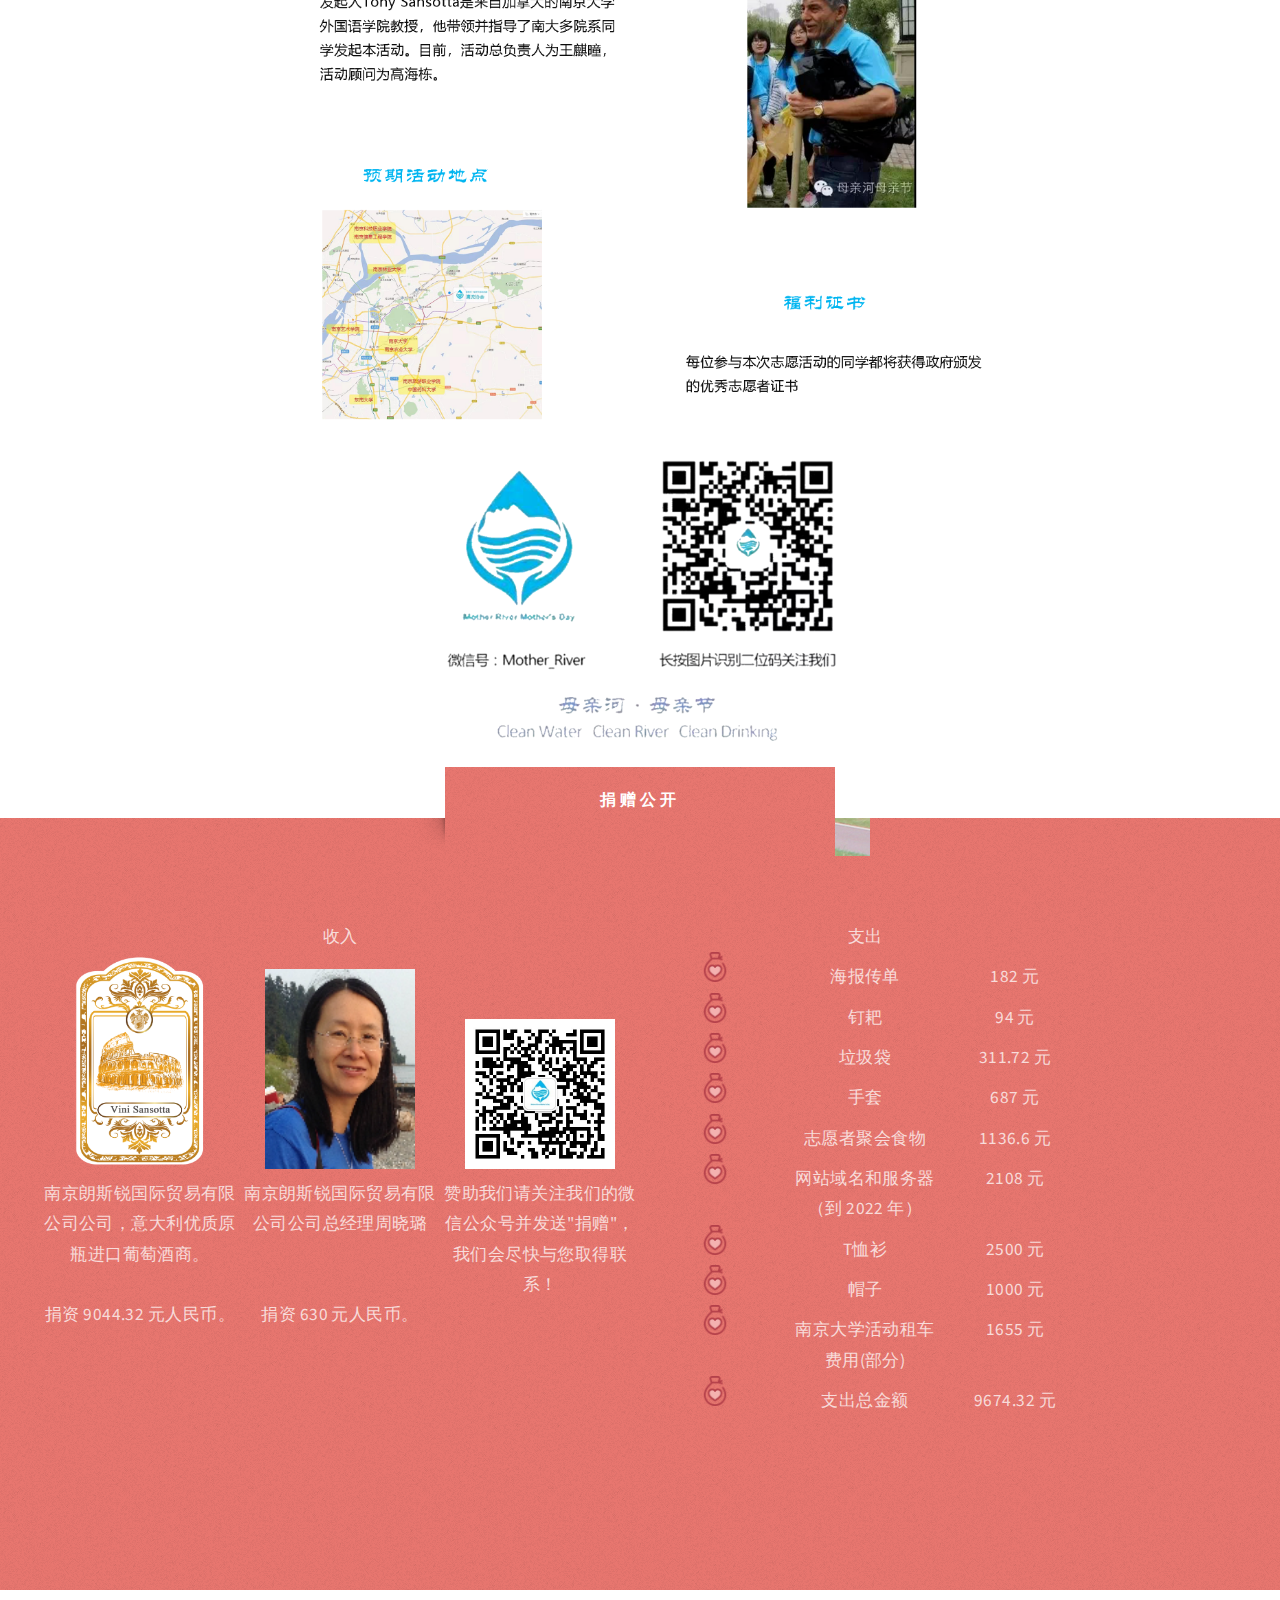
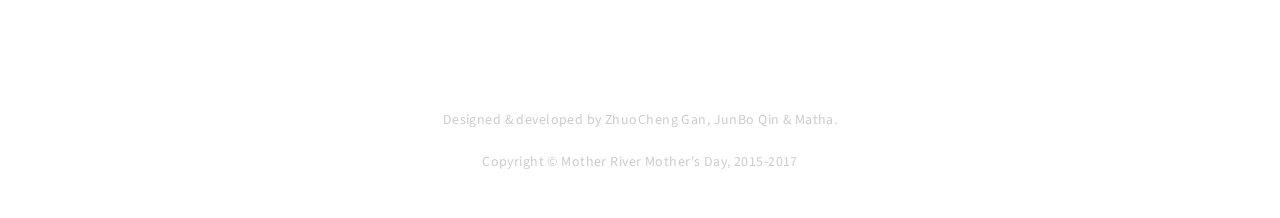
==== commit 56e05adf: "hah" ====
--- a/mrmd-web/mrmd-web/index.html
+++ b/mrmd-web/mrmd-web/index.html
@@ -70,7 +70,26 @@
 				</div>
 			</div>
 		<!-- /Header Wrapper -->
-
+			<!-- <div id="advertise" class="adver">
+				<div id="adtitle" class="adti">
+					"母亲河·母亲节”｜一个有福利的志愿活动～
+				</div>
+				<div>
+					“母亲河·母亲节”是一个大型的河岸清理公益活动，致力于维护和改善周边河流、湖泊、池塘和湿地等的环境，使其更加美丽且健康地发展。我们每年春天母亲节前后将进行一次以上地河岸清理活动。今年的活动将定于4月15日，若当天有雨将调整至14日。
+				</div>
+				<div>
+					发起人Tony Sansotta是来自加拿大的南京大学外国语学院教授，他带领并指导了南大多院系同学发起本活动。目前，活动总负责人为王麒曈，活动顾问为高海栋。
+				</div>
+				<div>
+					每位参与本次志愿活动的同学都将获得政府颁发的优秀志愿者证书哦！！！
+				</div>
+				<div>
+					<img src="img/css/ad.png">
+				</div>
+			</div> -->
+			<div style="margin:0 auto 50px auto;background-color:transparent;width:90%;">
+					<img src="img/2018act/ad.png" style="width:100%;">
+			</div>
 		<!-- Intro Wrapper -->
 			<div id="intro-wrapper" class="wrapper wrapper-style1">
 				<div class="title">捐赠公开</div>
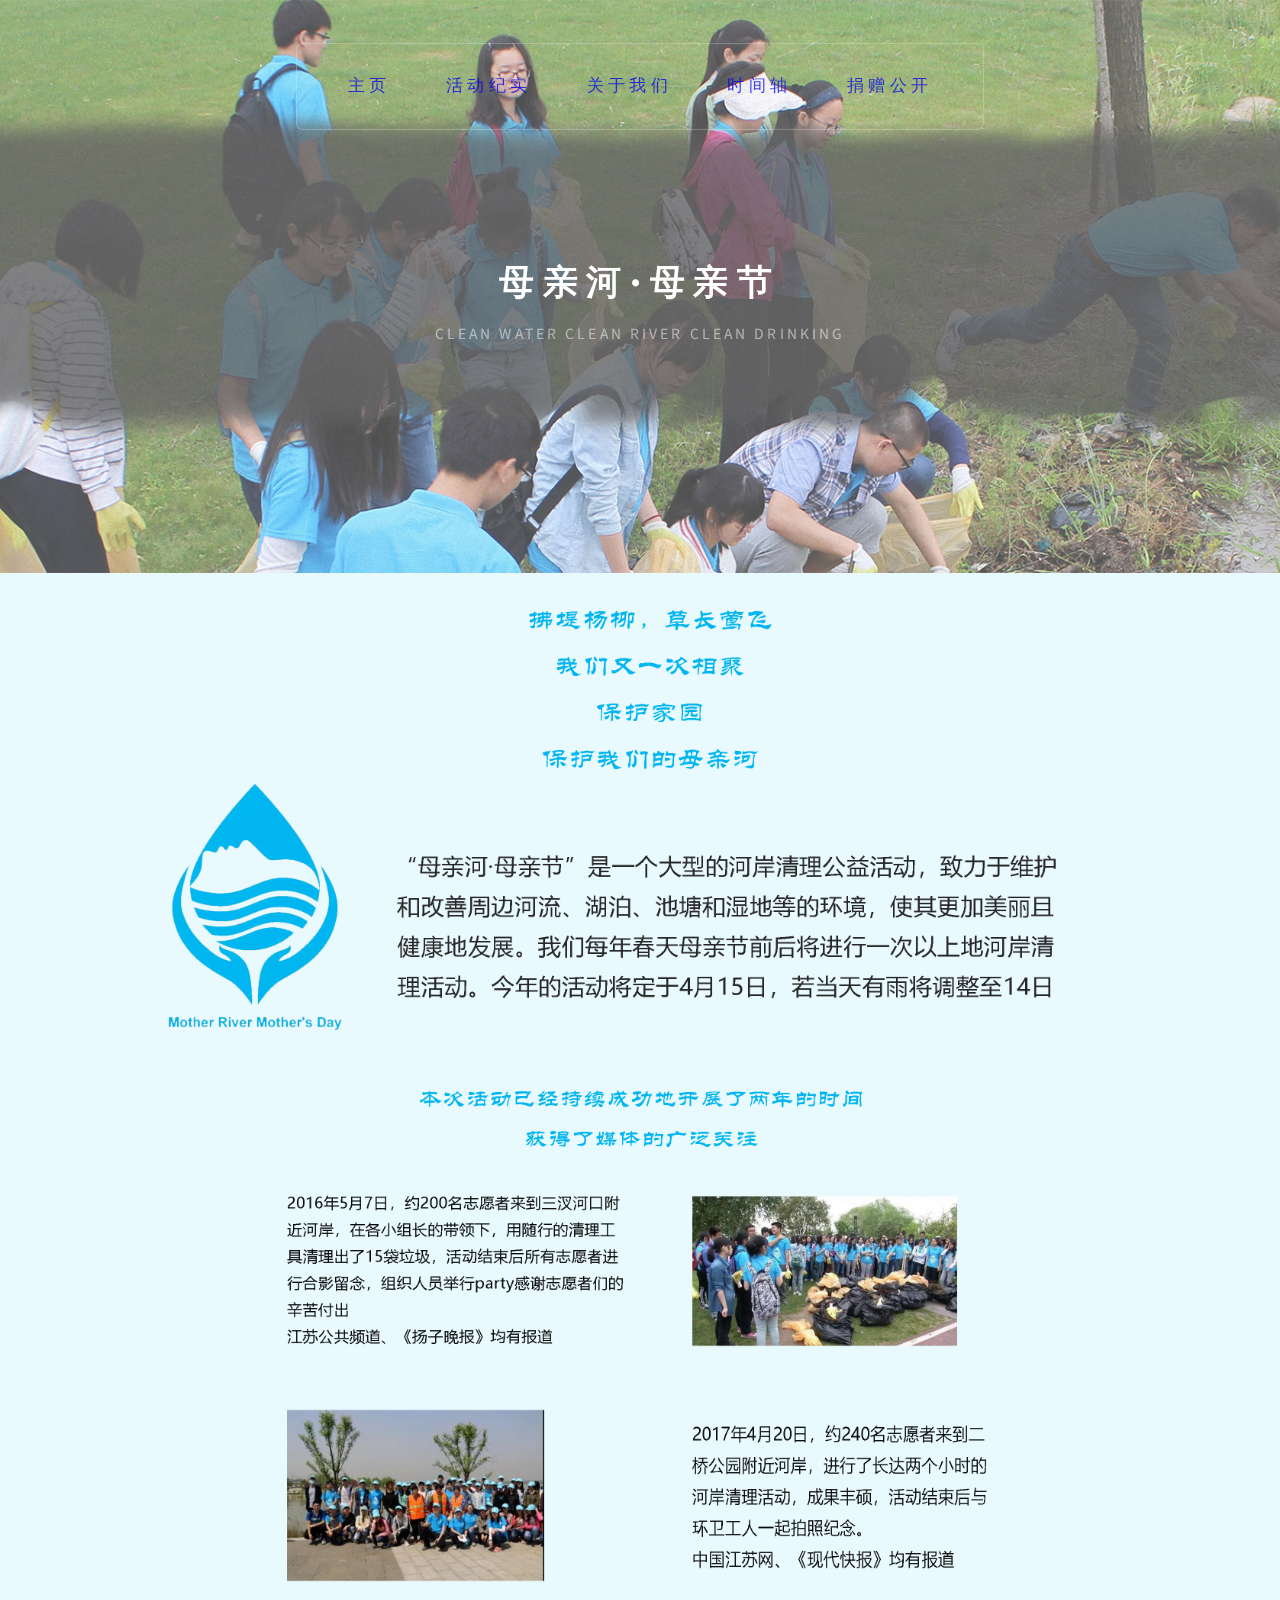
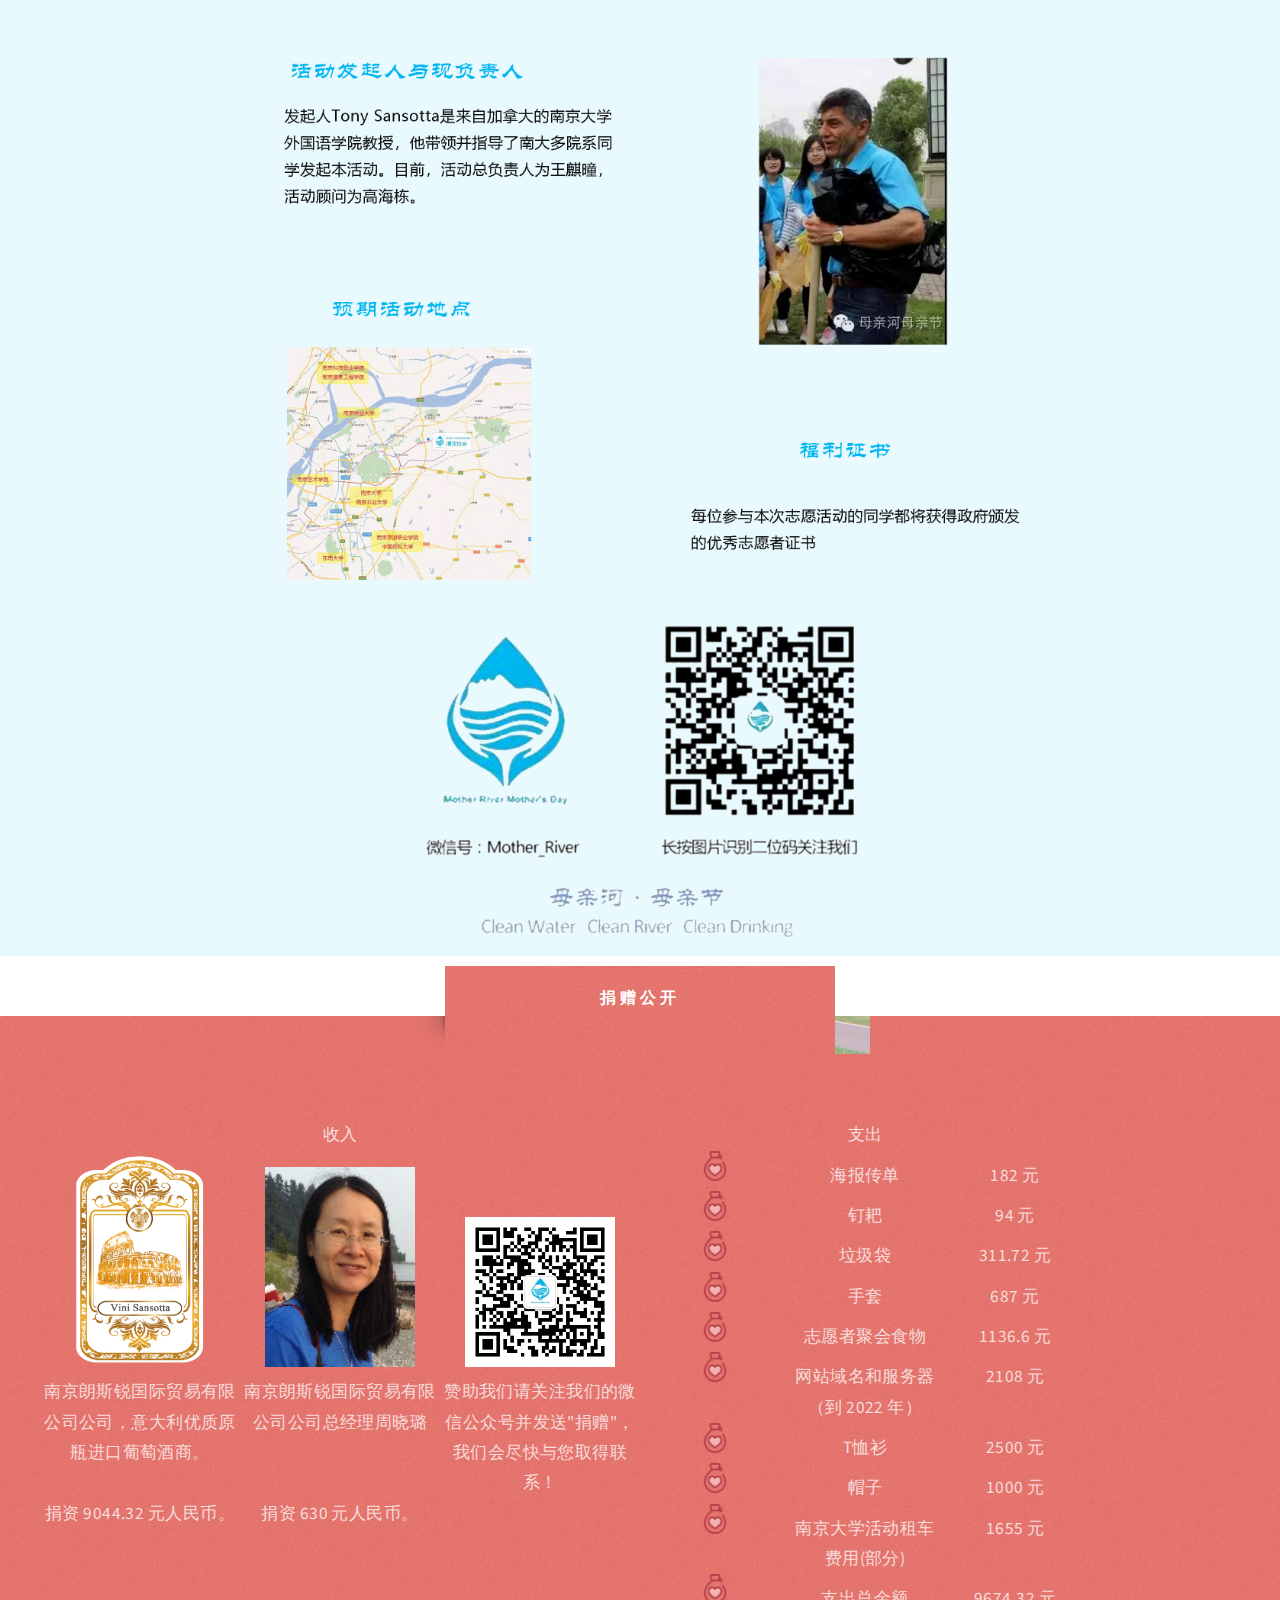
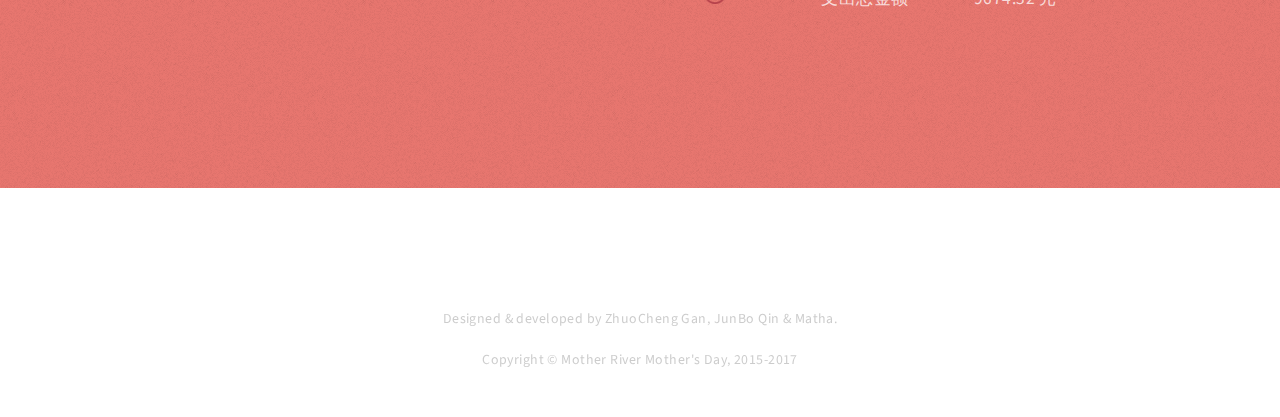
==== commit a747f02e: "hah" ====
--- a/mrmd-web/mrmd-web/index.html
+++ b/mrmd-web/mrmd-web/index.html
@@ -8,6 +8,7 @@
 	<head>
 		<title>母亲河·母亲节</title>
 		<link href="img/css/logo.png" rel="icon" type="image/x-icon"/>
+		<link rel="stylesheet" href="css/card.css">
 		<meta http-equiv="content-type" content="text/html; charset=utf-8" />
 		<meta name="description" content="我们是来自南京高校的志愿者。我们致力于维护和改善周边河流、湖泊、池塘和湿地等的环境，使其美丽且健康地发展。我们计划每年在世界地球日附近（一般是周六），举行以主题为河道清理的公益活动。"/>
 		<meta name="keywords" content="母亲河母亲节,长江清理,大学生志愿活动" />
@@ -87,9 +88,27 @@
 					<img src="img/css/ad.png">
 				</div>
 			</div> -->
-			<div style="margin:0 auto 50px auto;background-color:transparent;width:90%;">
+			<div style="margin:0 auto 50px auto;background-color:transparent;width:100%;">
 					<img src="img/2018act/ad.png" style="width:100%;">
 			</div>
+
+		<!-- <div class="main">
+			<div class="card">
+				<div class="card-title">
+					活动名称及内容简介
+				</div>
+				<div class="card-content" style="display:inline-block;">
+					<div class="card-text">
+							&emsp;&emsp;“母亲河·母亲节”是一个大型的河岸清理公益活动，致力于维护和改善周边河流、湖泊、池塘和湿地等的环境，使其更加美丽且健康地发展。我们每年春天母亲节前后将进行一次以上地河岸清理活动。今年的活动将定于4月15日，若当天有雨将调整至14日。
+					</div>					
+					<div class="card-image" style="display:inline-block;">
+						<img src="img/css/logo.png" alt="logo">
+					</div>
+				</div>
+			</div>
+		</div> -->
+
+
 		<!-- Intro Wrapper -->
 			<div id="intro-wrapper" class="wrapper wrapper-style1">
 				<div class="title">捐赠公开</div>
--- a/mrmd-web/mrmd-web/css/card.css
+++ b/mrmd-web/mrmd-web/css/card.css
@@ -0,0 +1,21 @@
+.card {
+    border: 1px rgba(0,0,0,0.2) solid;
+    width: 50%;
+    margin: 20px auto;
+    padding: 20px;
+}
+
+.card:hover {
+    box-shadow: 0 0 5px #888888;
+}
+
+.card-title {
+    color: rgb(2,180,240);
+    font-size: 2em;
+    font-weight: bold;
+    margin: 5px 0;
+}
+
+.card-image {
+    padding: 5px;
+}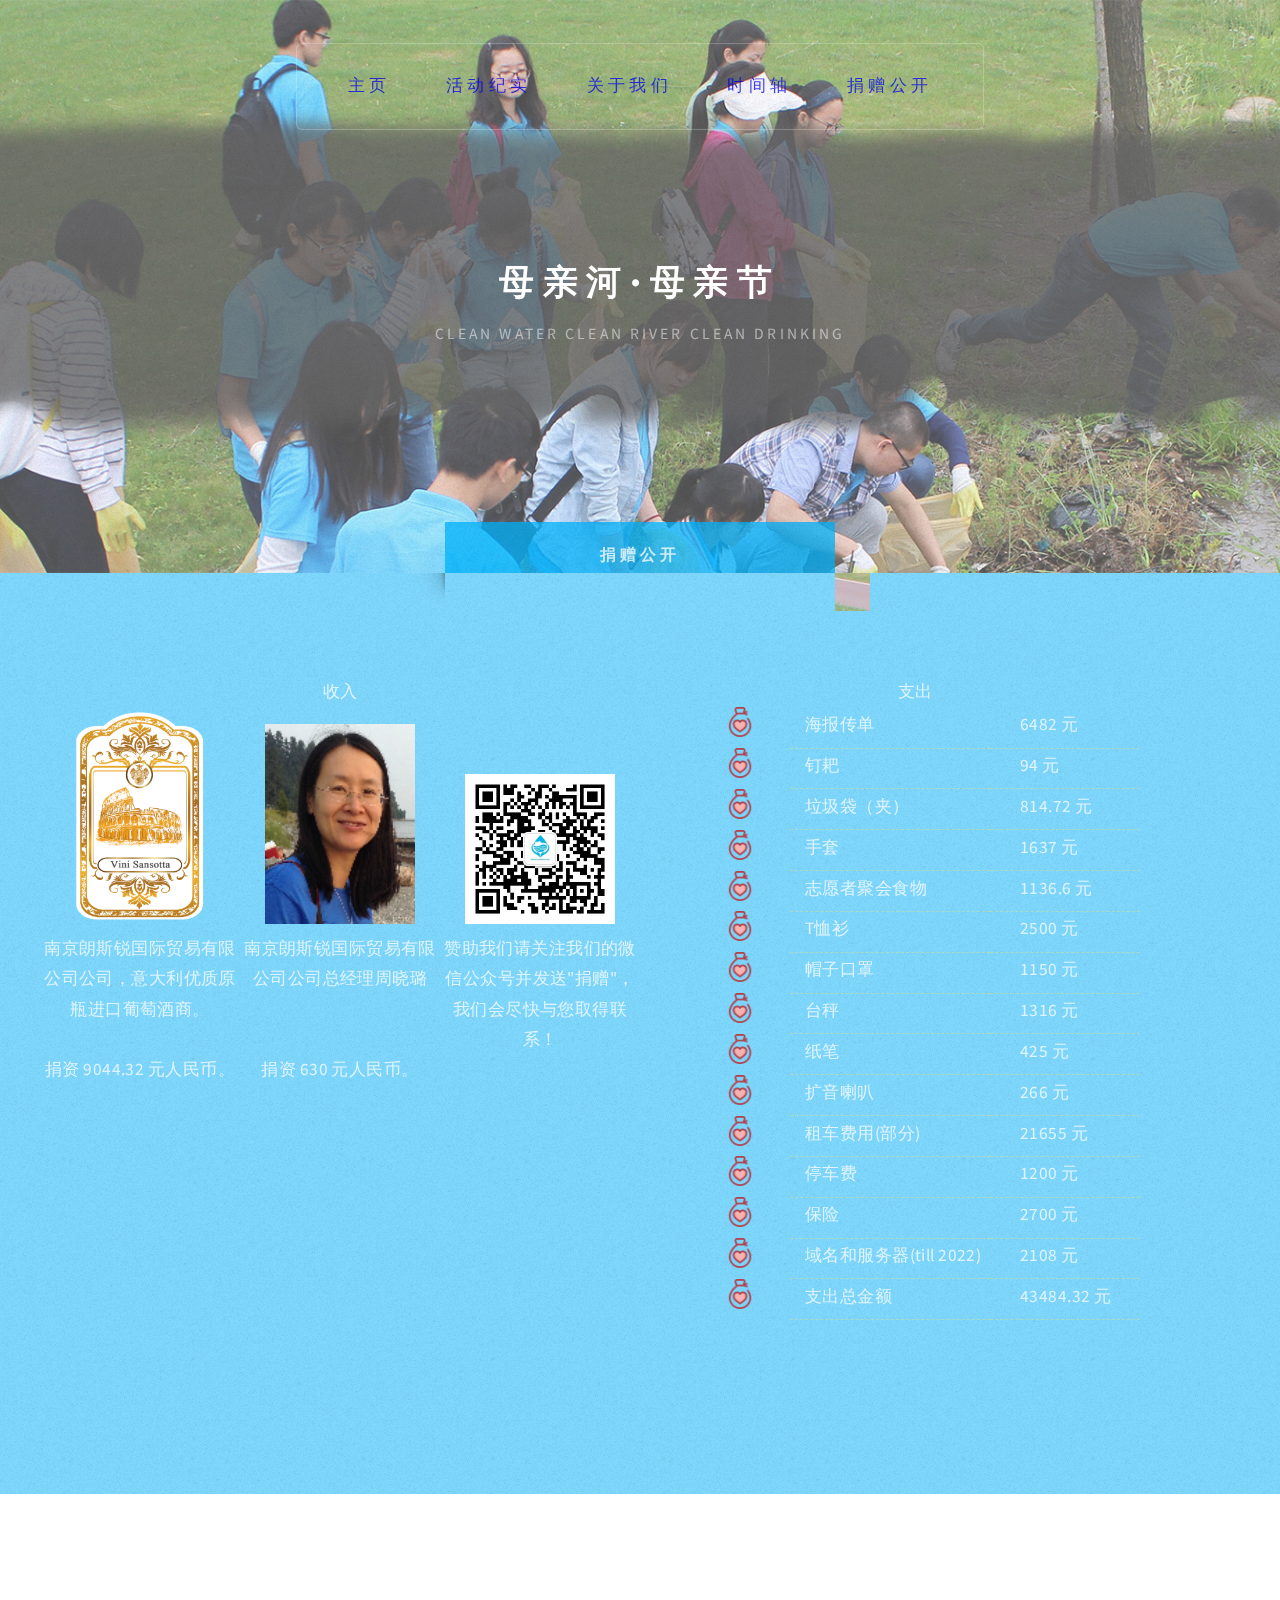
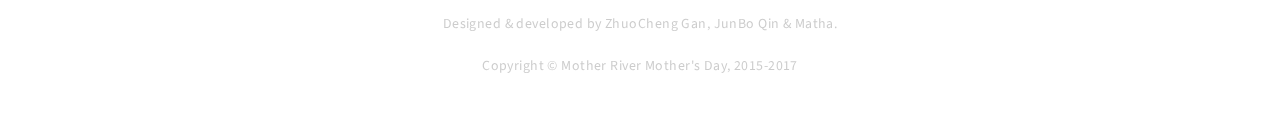
==== commit 0fffec34: "修改支出" ====
--- a/mrmd-web/mrmd-web/index.html
+++ b/mrmd-web/mrmd-web/index.html
@@ -8,7 +8,6 @@
 	<head>
 		<title>母亲河·母亲节</title>
 		<link href="img/css/logo.png" rel="icon" type="image/x-icon"/>
-		<link rel="stylesheet" href="css/card.css">
 		<meta http-equiv="content-type" content="text/html; charset=utf-8" />
 		<meta name="description" content="我们是来自南京高校的志愿者。我们致力于维护和改善周边河流、湖泊、池塘和湿地等的环境，使其美丽且健康地发展。我们计划每年在世界地球日附近（一般是周六），举行以主题为河道清理的公益活动。"/>
 		<meta name="keywords" content="母亲河母亲节,长江清理,大学生志愿活动" />
@@ -71,43 +70,6 @@
 				</div>
 			</div>
 		<!-- /Header Wrapper -->
-			<!-- <div id="advertise" class="adver">
-				<div id="adtitle" class="adti">
-					"母亲河·母亲节”｜一个有福利的志愿活动～
-				</div>
-				<div>
-					“母亲河·母亲节”是一个大型的河岸清理公益活动，致力于维护和改善周边河流、湖泊、池塘和湿地等的环境，使其更加美丽且健康地发展。我们每年春天母亲节前后将进行一次以上地河岸清理活动。今年的活动将定于4月15日，若当天有雨将调整至14日。
-				</div>
-				<div>
-					发起人Tony Sansotta是来自加拿大的南京大学外国语学院教授，他带领并指导了南大多院系同学发起本活动。目前，活动总负责人为王麒曈，活动顾问为高海栋。
-				</div>
-				<div>
-					每位参与本次志愿活动的同学都将获得政府颁发的优秀志愿者证书哦！！！
-				</div>
-				<div>
-					<img src="img/css/ad.png">
-				</div>
-			</div> -->
-			<div style="margin:0 auto 50px auto;background-color:transparent;width:100%;">
-					<img src="img/2018act/ad.png" style="width:100%;">
-			</div>
-
-		<!-- <div class="main">
-			<div class="card">
-				<div class="card-title">
-					活动名称及内容简介
-				</div>
-				<div class="card-content" style="display:inline-block;">
-					<div class="card-text">
-							&emsp;&emsp;“母亲河·母亲节”是一个大型的河岸清理公益活动，致力于维护和改善周边河流、湖泊、池塘和湿地等的环境，使其更加美丽且健康地发展。我们每年春天母亲节前后将进行一次以上地河岸清理活动。今年的活动将定于4月15日，若当天有雨将调整至14日。
-					</div>					
-					<div class="card-image" style="display:inline-block;">
-						<img src="img/css/logo.png" alt="logo">
-					</div>
-				</div>
-			</div>
-		</div> -->
-
 
 		<!-- Intro Wrapper -->
 			<div id="intro-wrapper" class="wrapper wrapper-style1">
@@ -144,55 +106,77 @@
 									<tr>
 										<td><img class="line" src="img/css/fundus.png" /></td>
 										<td class="text">海报传单</td>
-										<td class="text">182 元</td>
+										<td class="text2">6482 元</td>
 									</tr>
 									<tr>
 										<td><img class="line" src="img/css/fundus.png" /></td>
 										<td class="text">钉耙</td>
-										<td class="text">94 元</td>
-									</tr>
-									<tr>
-										<td><img class="line" src="img/css/fundus.png" /></td>
-										<td class="text">垃圾袋</td>
-										<td class="text">311.72 元</td>
+										<td class="text2">94 元</td>
+									</tr>
+									<tr>
+										<td><img class="line" src="img/css/fundus.png" /></td>
+										<td class="text">垃圾袋（夹）</td>
+										<td class="text2">814.72 元</td>
 									</tr>
 									<tr>
 										<td><img class="line" src="img/css/fundus.png" /></td>
 										<td class="text">手套</td>
-										<td class="text">687 元</td>
+										<td class="text2">1637 元</td>
 									</tr>
 									<tr>
 										<td><img class="line" src="img/css/fundus.png" /></td>
 										<td class="text">志愿者聚会食物</td>
-										<td class="text">1136.6 元</td>
-									</tr>
-									<tr>
-										<td><img class="line" src="img/css/fundus.png" /></td>
-										<td class="text">网站域名和服务器（到 2022 年）</td>
-										<td class="text">2108 元</td>
-									</tr>
-									<tr>
-
-										<td><img class="line" src="img/css/fundus.png" /></td>
-										<td>T恤衫</td>
-										<td>2500 元</td>
-									</tr>
-									<tr>
-
-										<td><img class="line" src="img/css/fundus.png" /></td>
-										<td>帽子</td>
-										<td>1000 元</td>
-									</tr>
-									<tr>
-
-										<td><img class="line" src="img/css/fundus.png" /></td>
-										<td>南京大学活动租车费用(部分)</td>
-										<td>1655 元</td>
+										<td class="text2">1136.6 元</td>
+									</tr>
+									<tr>
+										<td><img class="line" src="img/css/fundus.png" /></td>
+										<td class="text">T恤衫</td>
+										<td class="text2">2500 元</td>
+									</tr>
+									<tr>
+										<td><img class="line" src="img/css/fundus.png" /></td>
+										<td class="text">帽子口罩</td>
+										<td class="text2">1150 元</td>
+									</tr>
+									<tr>
+										<td><img class="line" src="img/css/fundus.png" /></td>
+										<td class = "text">台秤</td>
+										<td class = "text2">1316 元</td>
+									</tr>
+									<tr>
+										<td><img class="line" src="img/css/fundus.png" /></td>
+										<td class = "text">纸笔</td>
+										<td class = "text2">425 元</td>
+									</tr>
+									<tr>
+										<td><img class="line" src="img/css/fundus.png" /></td>
+										<td class = "text">扩音喇叭</td>
+										<td class = "text2">266 元</td>
+									</tr>
+									<tr>
+										<td><img class="line" src="img/css/fundus.png" /></td>
+										<td class = "text">租车费用(部分)</td>
+										<td class = "text2">21655 元</td>
+									</tr>
+									<tr>
+										<td><img class="line" src="img/css/fundus.png" /></td>
+										<td class="text">停车费</td>
+										<td class = "text2">1200 元</td>
+									</tr>
+									<tr>
+										<td><img class="line" src="img/css/fundus.png" /></td>
+										<td class = "text">保险</td>
+										<td class = "text2">2700 元</td>
+									</tr>
+									<tr>
+										<td><img class="line" src="img/css/fundus.png" /></td>
+										<td class="text">域名和服务器(till 2022)</td>
+										<td class="text2">2108 元</td>
 									</tr>
 									<tr>
 										<td><img class="line" src="img/css/fundus.png" /></td>
 										<td class="text">支出总金额</td>
-										<td class="text">9674.32 元</td>
+										<td class="text2">43484.32 元</td>
 									</tr>
 								</table>
 							</div>
--- a/mrmd-web/mrmd-web/css/style.css
+++ b/mrmd-web/mrmd-web/css/style.css
@@ -859,6 +859,7 @@
 			width: 35px;
 			height: 38px;
 			background: url('../img/css/baaack.jpg');
+			color:rgba(255,255,255,0.75);
 			-moz-transform: scaleX(-1);
 			-webkit-transform: scaleX(-1);
 			-o-transform: scaleX(-1);
@@ -986,17 +987,15 @@
 	
 	.wrapper-style1
 	{
-		background: #e97770 url('images/overlay.png');
-		color: #eee;
+		background: rgba(0,180,255,0.5) url('images/overlay.png');
 		color: rgba(255,255,255,0.75);
 	}
 	
 		.wrapper-style1 .title
 		{
-			background: #e97770 url('images/overlay.png');
-			color: #fff;
-		}
-	
+			background: rgba(0,180,255,0.75) url('images/overlay.png');
+			color: rgba(255,255,255,0.75);
+		}
 		.wrapper-style1 h1,
 		.wrapper-style1 h2,
 		.wrapper-style1 h3,
@@ -1105,6 +1104,7 @@
 }
 #fondoutput{
 	width:450px;
+	transform:translateX(50px);
 }
 .sponpic{
 	width:150px;
@@ -1113,14 +1113,28 @@
 	height:30px;
 }
 #fondshow table td{
-	text-align: center;
+	/*text-align: center;*/
 }
 .spon{
 	width:200px;
 }
-.text{
+.text2{
+	padding-left:30px;
 	width:150px;
 	height:30px;
+	text-align: left;
+	transform:translateY(-7px);
+	border-bottom:dashed 1px #add9c0;
+}
+.text{
+	border-bottom:dashed 1px #add9c0;
+	width:200px;
+	margin-left:15px;
+	margin-right:15px;
+	padding-left:15px;
+	height:30px;
+	text-align:left;
+	transform:translateY(-7px);
 }
 /*********************************************************************************/
 /* Copyright                                                                     */
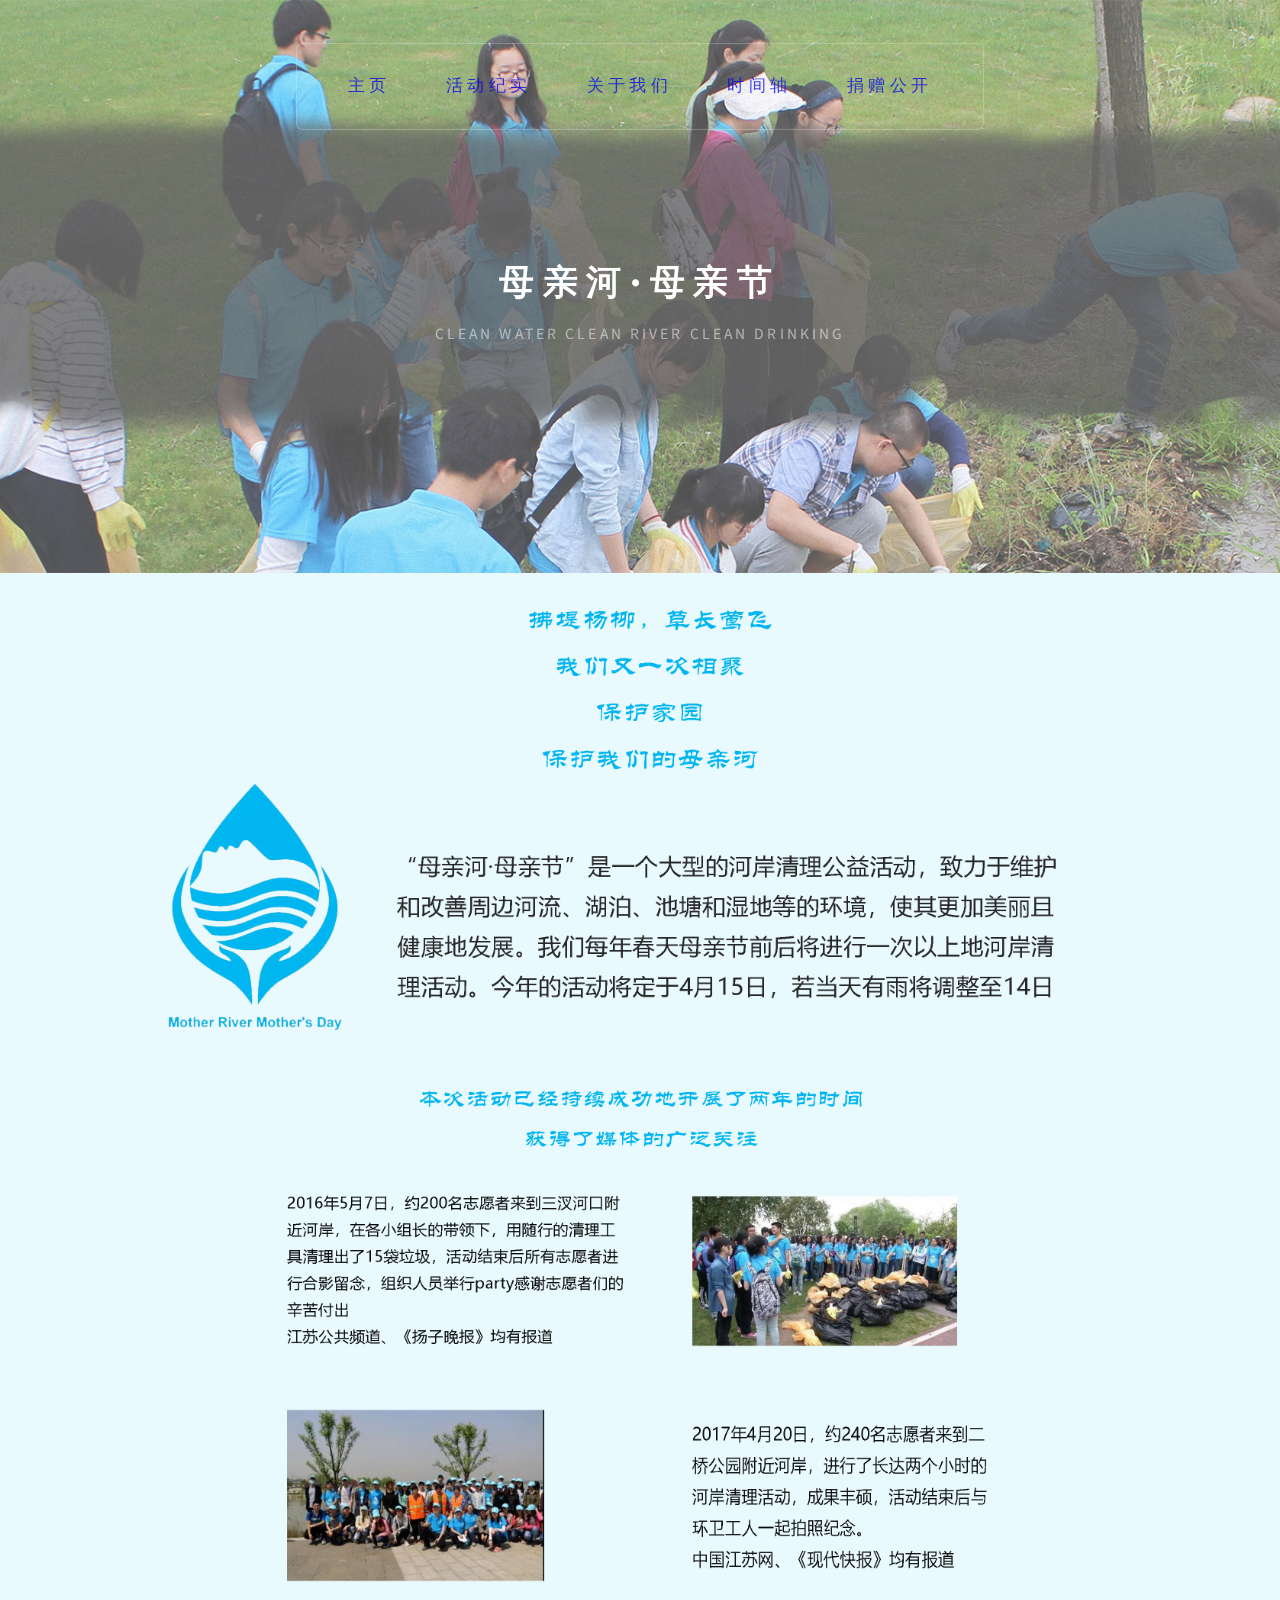
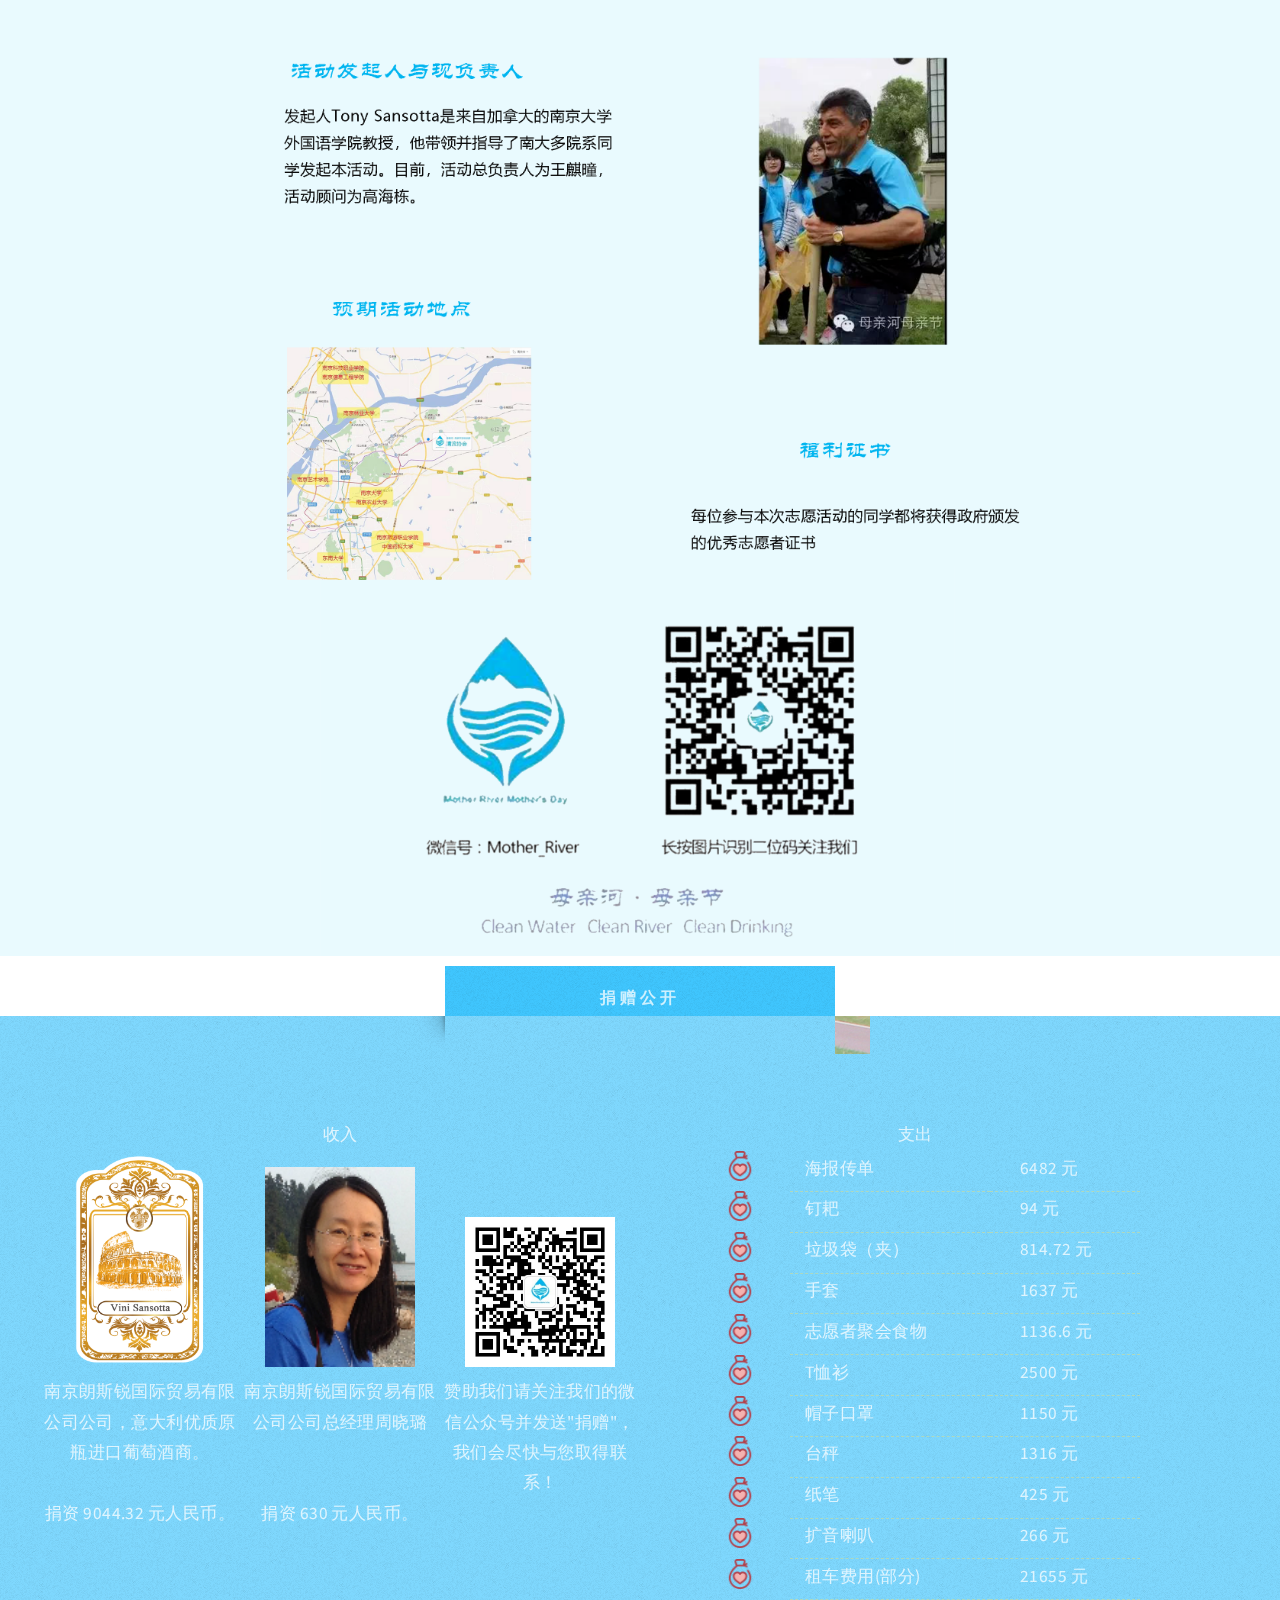
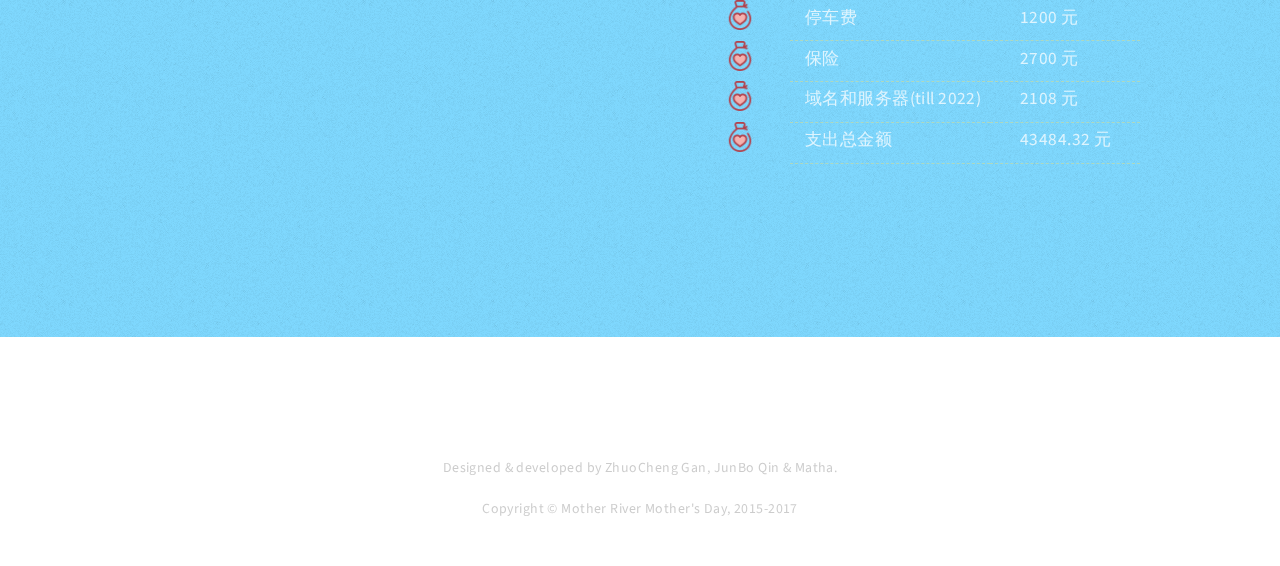
==== commit 9aea9cd1: "Merge branch 'master' of github.com:2BD/qinliu" ====
--- a/mrmd-web/mrmd-web/index.html
+++ b/mrmd-web/mrmd-web/index.html
@@ -8,6 +8,7 @@
 	<head>
 		<title>母亲河·母亲节</title>
 		<link href="img/css/logo.png" rel="icon" type="image/x-icon"/>
+		<link rel="stylesheet" href="css/card.css">
 		<meta http-equiv="content-type" content="text/html; charset=utf-8" />
 		<meta name="description" content="我们是来自南京高校的志愿者。我们致力于维护和改善周边河流、湖泊、池塘和湿地等的环境，使其美丽且健康地发展。我们计划每年在世界地球日附近（一般是周六），举行以主题为河道清理的公益活动。"/>
 		<meta name="keywords" content="母亲河母亲节,长江清理,大学生志愿活动" />
@@ -70,6 +71,43 @@
 				</div>
 			</div>
 		<!-- /Header Wrapper -->
+			<!-- <div id="advertise" class="adver">
+				<div id="adtitle" class="adti">
+					"母亲河·母亲节”｜一个有福利的志愿活动～
+				</div>
+				<div>
+					“母亲河·母亲节”是一个大型的河岸清理公益活动，致力于维护和改善周边河流、湖泊、池塘和湿地等的环境，使其更加美丽且健康地发展。我们每年春天母亲节前后将进行一次以上地河岸清理活动。今年的活动将定于4月15日，若当天有雨将调整至14日。
+				</div>
+				<div>
+					发起人Tony Sansotta是来自加拿大的南京大学外国语学院教授，他带领并指导了南大多院系同学发起本活动。目前，活动总负责人为王麒曈，活动顾问为高海栋。
+				</div>
+				<div>
+					每位参与本次志愿活动的同学都将获得政府颁发的优秀志愿者证书哦！！！
+				</div>
+				<div>
+					<img src="img/css/ad.png">
+				</div>
+			</div> -->
+			<div style="margin:0 auto 50px auto;background-color:transparent;width:100%;">
+					<img src="img/2018act/ad.png" style="width:100%;">
+			</div>
+
+		<!-- <div class="main">
+			<div class="card">
+				<div class="card-title">
+					活动名称及内容简介
+				</div>
+				<div class="card-content" style="display:inline-block;">
+					<div class="card-text">
+							&emsp;&emsp;“母亲河·母亲节”是一个大型的河岸清理公益活动，致力于维护和改善周边河流、湖泊、池塘和湿地等的环境，使其更加美丽且健康地发展。我们每年春天母亲节前后将进行一次以上地河岸清理活动。今年的活动将定于4月15日，若当天有雨将调整至14日。
+					</div>					
+					<div class="card-image" style="display:inline-block;">
+						<img src="img/css/logo.png" alt="logo">
+					</div>
+				</div>
+			</div>
+		</div> -->
+
 
 		<!-- Intro Wrapper -->
 			<div id="intro-wrapper" class="wrapper wrapper-style1">
--- a/mrmd-web/mrmd-web/css/card.css
+++ b/mrmd-web/mrmd-web/css/card.css
@@ -0,0 +1,21 @@
+.card {
+    border: 1px rgba(0,0,0,0.2) solid;
+    width: 50%;
+    margin: 20px auto;
+    padding: 20px;
+}
+
+.card:hover {
+    box-shadow: 0 0 5px #888888;
+}
+
+.card-title {
+    color: rgb(2,180,240);
+    font-size: 2em;
+    font-weight: bold;
+    margin: 5px 0;
+}
+
+.card-image {
+    padding: 5px;
+}